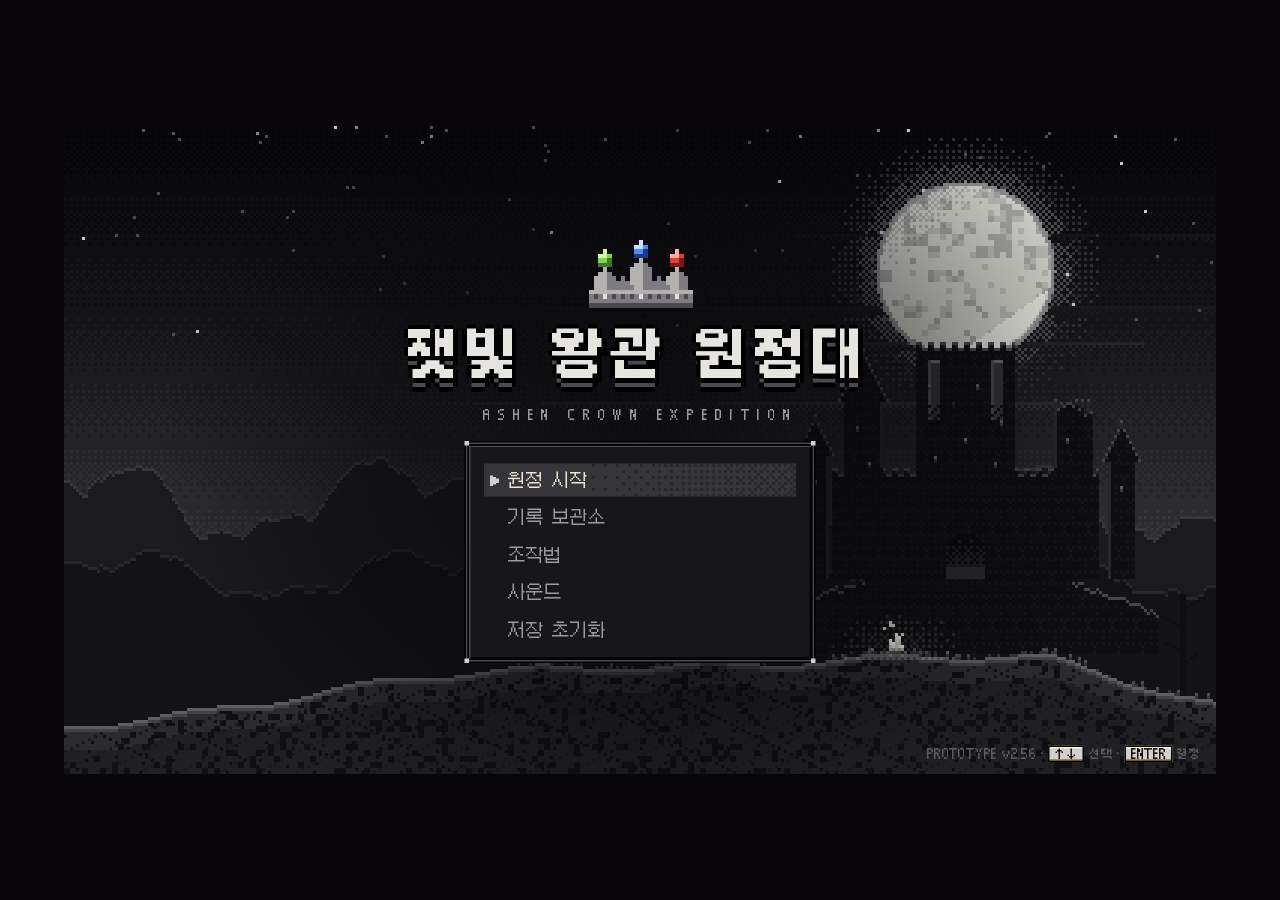
==== index.html @ d5739187 "Add files via upload" ====
<!doctype html>
<html lang="ko">
<head>
<meta charset="utf-8">
<meta name="viewport" content="width=device-width, initial-scale=1, maximum-scale=1, user-scalable=no, viewport-fit=cover">
<meta name="apple-mobile-web-app-capable" content="yes"><meta name="mobile-web-app-capable" content="yes">
<title>잿빛 왕관 원정대 — 프로토타입</title>
<link rel="stylesheet" href="fonts.css">
<style>
  :root {
    --bg: #070509; --panel: #1a141f; --panel2: #231a2a; --hi: #5d4a6a; --lo: #07050a;
    --gold: #c9a24a; --gold-l: #f2d78c; --gold-d: #6e5320; --ink: #efe6d2; --quiet: #9a8ea5; --dim: #5e5466;
    --blood: #c0303a; --blood-d: #5e0f16; --stam: #7cc98a; --blue: #8fc8ff;
    --common: #d8d8d8; --rare: #4f8dff; --unique: #b05cff; --legend: #ff9a2e;
  }
  * { box-sizing: border-box; }
  html, body { margin: 0; height: 100%; background: var(--bg); color: var(--ink); overflow: hidden;
    font-family: 'Galmuri9', 'Galmuri11', monospace; font-size: 10px; -webkit-font-smoothing: none; font-smooth: never; }
  #wrap { position: absolute; left: 50%; top: 50%; transform: translate(-50%, -50%); }
  #game { display: block; image-rendering: pixelated; image-rendering: crisp-edges; cursor: crosshair; }
  #ui { position: absolute; left: 0; top: 0; width: 768px; height: 432px; transform-origin: 0 0; pointer-events: none; }
  .hud, .hud.pf { position: absolute; transition: opacity .12s; }
  .hud.peek { opacity: .28; }
  img.px, canvas.px { image-rendering: pixelated; image-rendering: crisp-edges; display: block; }
  .f7 { font-family: 'Galmuri7', monospace; font-size: 8px; }
  .f9 { font-family: 'Galmuri9', monospace; font-size: 10px; }
  .f11 { font-family: 'Galmuri11', monospace; font-size: 12px; }
  .out { text-shadow: 1px 0 0 #000, -1px 0 0 #000, 0 1px 0 #000, 0 -1px 0 #000, 1px 1px 0 #000; }

  /* 픽셀 프레임: 검은 외곽 + 금테 + 안쪽 명암 + 네 모서리 리벳 */
  .pf { position: relative; background: var(--panel); border: 1px solid #000;
    box-shadow: inset 1px 1px 0 var(--hi), inset -1px -1px 0 var(--lo), 0 0 0 1px var(--gold-d), 0 0 0 2px #000; }
  .pf::before { content: ''; position: absolute; inset: -3px; pointer-events: none;
    background:
      linear-gradient(var(--gold-l), var(--gold-l)) 0 0 / 3px 3px no-repeat,
      linear-gradient(var(--gold-l), var(--gold-l)) 100% 0 / 3px 3px no-repeat,
      linear-gradient(var(--gold-l), var(--gold-l)) 0 100% / 3px 3px no-repeat,
      linear-gradient(var(--gold-l), var(--gold-l)) 100% 100% / 3px 3px no-repeat; }
  .pf.glass { background: rgba(18, 13, 23, .93); }
  .pf.dim { opacity: .6; }

  /* 픽셀 막대 */
  .pbar { position: relative; height: 6px; background: #0b080d; border: 1px solid #000; box-shadow: 0 0 0 1px #3a2f40; overflow: hidden; }
  .pbar > i { position: absolute; left: 0; top: 0; bottom: 0; display: block; }
  .pbar > i.hp { background: linear-gradient(#ff6a5e 0 1px, #d33a3a 1px 4px, #8e1d21 4px); }
  .pbar > i.back { background: #f2d78c; opacity: .55; }
  .pbar > i.gold { background: linear-gradient(#fff0b0 0 1px, #e3b54a 1px 3px, #9a6f1c 3px); }
  .pbar > i.grogi { background: linear-gradient(#fff3b0 0 1px, #e8c35a 1px); }
  .pbar > i.boss { background: linear-gradient(#ff7a8a 0 1px, #b8303f 1px 5px, #5d1015 5px); }
  .pbar::after { content: ''; position: absolute; inset: 0; background: repeating-linear-gradient(90deg, transparent 0 9px, rgba(0,0,0,.45) 9px 10px); pointer-events: none; }
  .pbar .mk { position: absolute; top: 0; bottom: 0; width: 1px; background: #fff; opacity: .7; z-index: 2; }

  /* 파티 패널 */
  /* v1.39 HUD 격자: 바깥 여백 8px · 왼쪽/오른쪽 기둥 폭 140px(파티 · 단계·미니맵) · 가운데 요소는 화면 중앙(384px) · 요소 간격 6px */
  .hudDim { opacity: .28 !important; } /* v2.38 캐릭터가 뒤에 있으면 패널을 흐리게 */
  #party, #phase { transition: opacity .15s; }
  #party { left: 8px; top: 8px; width: 140px; box-sizing: border-box; display: flex; flex-direction: column; gap: 6px; }
  /* v2.35 색 되찾기 팔레트 — 캐릭터 패널 아래 따로, 막대마다 픽셀 장식 틀 */
  #p1pal { display: flex; flex-direction: row; justify-content: space-between; gap: 4px; padding: 5px 7px; } /* v2.35 다른 패널과 같은 .pf.glass 틀 · v2.51 이름과 개수만 한 줄 */
  #p1pal:empty { display: none; }
  .palRow { display: flex; flex-direction: row; align-items: center; gap: 3px; pointer-events: auto; cursor: default; }
  .palRow .pTopL, .palRow .pBot { display: flex; align-items: center; gap: 4px; }
  .palRow .pTopL { height: 10px; } .palRow .pBot { height: 9px; padding: 0 2px 0 3px; }
  .palRow .gem { width: 9px; height: 9px; flex: none; image-rendering: pixelated; filter: drop-shadow(0 1px 0 #000); }
  .palRow .pn { flex: none; font: 9px Galmuri9; color: var(--hc); text-shadow: 1px 0 0 #000, -1px 0 0 #000, 0 1px 0 #000, 0 -1px 0 #000; }
  /* 막대 틀: 검은 외곽 · 보랏빛 안쪽 테 · 네 모서리 금 리벳 · 칸 무늬 */
  .palRow .pb { position: relative; flex: 1; height: 5px; background: #0b080d; border: 1px solid #000; box-shadow: inset 0 1px 0 #000, 0 0 0 1px #3a2f40, 0 0 0 2px #000; }
  .palRow .pb::before { content: ''; position: absolute; inset: -3px; pointer-events: none; background:
      linear-gradient(var(--gold-d), var(--gold-d)) 0 0 / 2px 2px no-repeat, linear-gradient(var(--gold-d), var(--gold-d)) 100% 0 / 2px 2px no-repeat,
      linear-gradient(var(--gold-d), var(--gold-d)) 0 100% / 2px 2px no-repeat, linear-gradient(var(--gold-d), var(--gold-d)) 100% 100% / 2px 2px no-repeat; }
  .palRow .pb::after { content: ''; position: absolute; inset: 0; background: repeating-linear-gradient(90deg, transparent 0 4px, rgba(0,0,0,.35) 4px 5px); pointer-events: none; z-index: 2; }
  .palRow .pb b { position: absolute; left: 0; top: 0; bottom: 0; background: linear-gradient(var(--hl) 0 1px, var(--hc) 1px 3px, var(--hd) 3px); transition: width .25s steps(4); }
  .palRow .pb b::after { content: ''; position: absolute; right: 0; top: 0; bottom: 0; width: 1px; background: #fff; opacity: .85; }
  .palRow .pb b[style*="width:0%"]::after { display: none; }
  /* 단계 눈금: 막대 위아래로 삐져나온 작은 쐐기 — 닿으면 금빛 */
  .palRow .pb u { position: absolute; top: -3px; bottom: -3px; width: 1px; background: linear-gradient(#5e5466 0 2px, #000 2px calc(100% - 2px), #5e5466 calc(100% - 2px)); z-index: 3; }
  .palRow .pb u.on { background: linear-gradient(var(--gold-l) 0 2px, #000 2px calc(100% - 2px), var(--gold-l) calc(100% - 2px)); }
  .palRow .pv { min-width: 0; text-align: left; flex: none; font: 9px Galmuri9; color: var(--ink); text-shadow: 1px 0 0 #000, -1px 0 0 #000, 0 1px 0 #000, 0 -1px 0 #000; }
  /* 단계 보석 3칸: 빈 홈 → 색 보석 */
  .palRow .pt { display: flex; gap: 1px; flex: none; }
  .palRow .pt i { width: 5px; height: 5px; background: #000; clip-path: polygon(50% 0, 100% 50%, 50% 100%, 0 50%); position: relative; }
  .palRow .pt i::after { content: ''; position: absolute; inset: 1px; background: #2a2232; clip-path: inherit; }
  .palRow .pt i.on::after { background: var(--hc); box-shadow: inset 0 1px 0 var(--hl); }
  .palRow.up .pb { animation: palUp .5s steps(5); }
  .palRow.up .pv, .palRow.up .pn { animation: palUpT .25s steps(1) 3; } /* v2.51 단계가 오르면 글자가 깜빡임 */
  @keyframes palUpT { 50% { color: #fff; } }
  @keyframes palUp { 0%, 40% { box-shadow: inset 0 1px 0 #000, 0 0 0 1px var(--hl), 0 0 0 2px #000, 0 0 6px var(--hc); } 100% { box-shadow: inset 0 1px 0 #000, 0 0 0 1px #3a2f40, 0 0 0 2px #000; } }
  .slot { display: flex; gap: 5px; padding: 4px; height: 46px; }
  .portrait { width: 34px; height: 34px; flex: 0 0 34px; position: relative; background: radial-gradient(circle at 50% 40%, #3b2d46, #120d16 70%); border: 1px solid #000; box-shadow: inset 0 0 0 1px var(--gold-d); overflow: hidden; }
  .portrait img { position: absolute; left: 3px; top: 3px; width: 28px; height: 28px; }
  .portrait .pn { position: absolute; left: 0; top: 0; padding: 0 2px; background: var(--gold); color: #1a1208; font-family: 'Galmuri7'; font-size: 8px; line-height: 9px; }
  .portrait .x { position: absolute; inset: 0; display: none; color: var(--blood); font-family: 'Galmuri11'; font-size: 24px; line-height: 34px; text-align: center; }
  /* 1P 패널: 초상 없이 이름 · 종족/직업 · 골드 · 하트 · 상태 */
  #p1 { display: block; height: auto; padding: 5px 6px 5px; }
  #p1 .pTop { display: flex; justify-content: space-between; align-items: baseline; }
  #p1 .pName { font-family: 'Galmuri11'; font-weight: bold; font-size: 12px; line-height: 13px; color: var(--gold-l); }
  #p1 .pGold { display: flex; align-items: center; gap: 3px; font-family: 'Galmuri9'; font-size: 10px; color: var(--gold-l); }
  #p1 .pGold img { width: 7px; height: 7px; } #p1 .pGold em { font-style: normal; font-family: 'Galmuri7'; font-size: 8px; color: var(--gold); margin-left: -1px; }
  #p1 .pSub { font-family: 'Galmuri7'; font-size: 8px; line-height: 9px; color: var(--quiet); margin: 1px 0 4px; }
  #p1 .hearts1 { margin: 0 0 3px; }
  #p1 .pState { display: flex; flex-wrap: wrap; gap: 2px; min-height: 9px; } #p1 .pState .statusTags, #p1 .pState .tags { display: flex; gap: 2px; height: 9px; } #p1 .pState .tag:not(.relicTag) { line-height: 8px; padding: 0 2px; }
  #p1 .pState .statusTags:empty, #p1 .pState .tags:empty { display: none; }
  #p1 .pState .statusTags { height: 11px; align-items: center; } /* v3.10 식사 효과 아이콘 칩 (11px) */
  .slot.dead .pName { color: var(--blood) !important; } .slot.hurt { animation: hurt .25s steps(2) 2; }
  .slot.dead .portrait img { filter: grayscale(1) brightness(.5); }
  .slot.dead .portrait .x { display: block; }
  .slot.hurt .portrait { animation: hurt .25s steps(2) 2; }
  @keyframes hurt { 50% { background: #7a1018; } }
  .sinfo { flex: 1; min-width: 0; display: flex; flex-direction: column; gap: 2px; }
  .sname { display: flex; justify-content: space-between; align-items: baseline; }
  .sname b { font-family: 'Galmuri9'; font-size: 10px; font-weight: normal; color: var(--ink); }
  .sname span { font-family: 'Galmuri7'; font-size: 8px; color: var(--gold-l); }
  .sname .statusTags { display: flex; justify-content: flex-end; gap: 2px; min-width: 0; height: 9px; }
  .sname .statusTags .tag { line-height: 8px; padding: 0 2px; }
  .relicBox { margin-top: 8px; font-family: 'Galmuri9'; font-size: 10px; color: var(--gold-l); display: flex; flex-direction: column; gap: 4px; } .relicBox > i { font-family: 'Galmuri7'; font-size: 8px; color: var(--quiet); font-style: normal; } .relicRow { display: flex; gap: 4px; align-items: flex-start; } .relicRow img { width: 18px; height: 18px; image-rendering: pixelated; flex: none; } .relicRow span { color: var(--c); flex: 1; min-width: 0; } .relicRow { cursor: help; }  /* v2.07 유물 · v2.19 효과는 마우스를 올려야 */
  .hearts1 { display: flex; flex-wrap: wrap; gap: 1px; margin: 0 0 1px; min-height: 12px; } .hearts1 img { width: 14px; height: 12px; image-rendering: pixelated; } .hearts1 img.ar { height: 14px; margin-top: -1px; } /* v2.00 하트 */
  .hptext { font-family: 'Galmuri7'; font-size: 8px; color: var(--ink); text-align: right; line-height: 8px; }
  .pbar.thin { height: 4px; }
  .tags { display: flex; gap: 2px; height: 9px; white-space: nowrap; } .tag { white-space: nowrap; flex-shrink: 0; }
  .tag.relicTag { padding: 0; width: 11px; height: 11px; display: inline-flex; align-items: center; justify-content: center; background: #0d0a10; box-shadow: inset 0 0 0 1px var(--c); pointer-events: auto; } .tag.relicTag img { width: 9px; height: 9px; } /* v2.21 유물 도트 9×9칸 → 절반 */
  .tag { font-family: 'Galmuri7'; font-size: 8px; line-height: 9px; padding: 0 2px; background: #2d2236; color: var(--gold-l); border: 1px solid #000; }
  .tag.aw { background: #6e5320; color: #fff3c0; animation: blink .5s steps(2) infinite; }
  .slot.empty .portrait { background: #0e0b11; }
  .slot.empty .q { position: absolute; inset: 0; text-align: center; line-height: 34px; color: var(--dim); font-family: 'Galmuri11'; font-size: 16px; }
  .slot.empty .sname b { color: var(--dim); }
  .slot.empty .wait { font-family: 'Galmuri7'; font-size: 8px; color: var(--dim); margin-top: 3px; }

  /* 페이즈 표 */
  #phase { right: 8px; top: 8px; width: 140px; box-sizing: border-box; padding: 4px 7px 5px; text-align: right; }
  #bkPanel { left: 8px; width: 140px; box-sizing: border-box; display: flex; align-items: center; gap: 4px; padding: 4px 6px 4px 7px; pointer-events: auto; cursor: default; } /* v2.51 보스 문 열쇠 · 위 패널과 같은 너비 · v2.53 왼쪽 캐릭터·빛 패널 아래로 */
  #bkPanel .lb { flex: 1; font: 8px Galmuri7; color: var(--quiet); white-space: nowrap; }
  .kslot { width: 18px; height: 18px; display: flex; align-items: center; justify-content: center; background: #0d0a10; border: 1px solid #000; box-shadow: inset 0 0 0 1px #3a2f40; position: relative; }
  .kslot img { width: 12px; height: auto; image-rendering: pixelated; }
  .kslot.mir img { transform: scaleX(-1); } /* 인장 조각: 두 칸이 좌우 대칭으로 맞물림 */
  .kslot.mirL { justify-content: flex-end; padding-right: 1px; } .kslot.mir { justify-content: flex-start; padding-left: 1px; } /* 두 조각이 가운데서 만나게 */
  .kslot.put { box-shadow: inset 0 0 0 1px var(--gold); }
  .kslot.put::after { content: ''; position: absolute; right: -1px; bottom: -1px; width: 4px; height: 4px; background: var(--gold-l); border: 1px solid #000; }
  #phaseSub { height: 9px; line-height: 9px; margin-top: 3px !important; color: #ff9a8a !important; } /* v2.51 셋째 줄: 남은 적·남은 시간 — 비어 있어도 자리는 늘 차지 (패널 높이 고정) */
  #phaseText { font-family: 'Galmuri11'; font-weight: bold; font-size: 12px; color: var(--gold-l); letter-spacing: 1px; }
  #phaseSub { font-family: 'Galmuri7'; font-size: 8px; color: var(--quiet); margin-top: 2px; }
  #hearts { display: flex; justify-content: flex-end; gap: 2px; margin-top: 3px; }
  #hearts i { width: 7px; height: 6px; background:
      linear-gradient(var(--blood), var(--blood)) 1px 0 / 2px 1px no-repeat, linear-gradient(var(--blood), var(--blood)) 4px 0 / 2px 1px no-repeat,
      linear-gradient(var(--blood), var(--blood)) 0 1px / 7px 2px no-repeat, linear-gradient(var(--blood), var(--blood)) 1px 3px / 5px 1px no-repeat,
      linear-gradient(var(--blood), var(--blood)) 2px 4px / 3px 1px no-repeat, linear-gradient(var(--blood), var(--blood)) 3px 5px / 1px 1px no-repeat; }
  #hearts i.off { filter: grayscale(1) brightness(.35); }

  /* 보스 */
  #boss { left: 384px; top: 8px; transform: translateX(-50%); width: 340px; padding: 4px 8px 5px; display: none; }
  #boss .top { display: flex; align-items: center; justify-content: center; gap: 5px; margin-bottom: 2px; }
  #boss .top canvas { width: 14px; height: 14px; }
  #bossName { font-family: 'Galmuri11'; font-weight: bold; font-size: 12px; color: #e8c8ff; letter-spacing: 1px; }
  #bossbar { height: 9px; }
  #grogi { height: 4px; margin-top: 3px; }
  #boss .t { display: flex; justify-content: space-between; margin-top: 3px; font-family: 'Galmuri7'; font-size: 8px; color: var(--quiet); }
  #shieldtag { color: var(--blue); display: none; animation: blink .6s steps(2) infinite; }

  /* 스킬 바 */
  #skills { left: 384px; bottom: 6px; transform: translateX(-50%); display: flex; gap: 6px; padding: 0; } /* v2.51 틀·스킬 이름 없이 아이콘과 키만 */
  #skills .skn { display: none; }
  #skills .key { margin-top: 1px; } /* v2.63 스킬 키도 키캡 */
  .sk { width: 40px; display: flex; flex-direction: column; align-items: center; gap: 3px; }
  .ic { position: relative; width: 38px; height: 38px; background: #0d0a10; border: 1px solid #000; box-shadow: inset 0 0 0 1px #3a2f40; overflow: hidden; }
  .ic canvas { position: absolute; left: 3px; top: 3px; width: 32px; height: 32px; transition: filter .1s; }
  .ic .sweep { position: absolute; inset: 0; background: conic-gradient(rgba(0,0,0,.72) var(--p, 0%), transparent 0); }
  .ic .fill { position: absolute; left: 0; right: 0; bottom: 0; height: var(--f, 0%); background: linear-gradient(rgba(255,210,90,.35), rgba(255,180,40,.15)); border-top: 1px solid rgba(255,230,150,.8); }
  .ic .num { position: absolute; inset: 0; display: flex; align-items: center; justify-content: center; font-family: 'Galmuri11'; font-weight: bold; font-size: 12px; color: #fff; }
  .ic .pips { position: absolute; left: 0; right: 0; bottom: 2px; display: flex; justify-content: center; gap: 2px; }
  .ic .pips b { width: 6px; height: 2px; background: #3a3246; }
  .ic .pips b.on { background: var(--gold-l); }
  .ic .pips.blue b.on { background: #d4ecff; }
  .ic .cnt { position: absolute; right: 1px; top: 1px; padding: 0 2px; font: 8px/10px Galmuri9, monospace; color: #fff4c0; background: #1a1220; border: 1px solid #000; box-shadow: inset 0 0 0 1px #6a5420; z-index: 3; }
  .ic .cnt.zero { color: #6a6070; box-shadow: inset 0 0 0 1px #3a3040; }
  .key { display: inline-block; font-family: 'Galmuri7'; font-size: 8px; line-height: 9px; padding: 0 3px; color: #1a1208; background: var(--gold-l); border: 1px solid #000; box-shadow: inset 0 -1px 0 #a8883a, inset 0 1px 0 #fff4c8; text-shadow: none; } /* v2.63 모든 키 안내는 키캡 */
  .skn { font-family: 'Galmuri7'; font-size: 8px; color: var(--quiet); white-space: nowrap; }
  .sk.cd canvas { filter: grayscale(1) brightness(.45); }
  .sk.ready .ic { box-shadow: inset 0 0 0 1px var(--gold), 0 0 0 1px var(--gold-l); } /* v2.51 번지는 빛 없이 금 테두리만 */
  .sk.cd .key, .key.off { color: #9a8ea5; background: #241b2b; box-shadow: inset 0 -1px 0 #0a070c, inset 0 1px 0 #4a3d52; } /* v2.63 쿨타임 중엔 꺼진 키캡 */
  .sk.ready .skn { color: var(--gold-l); }
  .sk.pop .ic { animation: pop .35s steps(5) 1; }
  @keyframes readyglow { 0%, 100% { box-shadow: inset 0 0 0 1px var(--gold), 0 0 0 1px var(--gold-l), 0 0 4px 1px rgba(242,215,140,.5); } 50% { box-shadow: inset 0 0 0 1px var(--gold), 0 0 0 1px var(--gold-l), 0 0 8px 2px rgba(242,215,140,.9); } }
  @keyframes pop { 0% { transform: scale(1); background: #fff; } 40% { transform: scale(1.18); background: #fff3c0; } 100% { transform: scale(1); } }
  .sk.awake .ic { background: conic-gradient(from var(--rot, 0deg), #6e5320, #f2d78c, #6e5320, #f2d78c, #6e5320); }
  .sk.awake .ic canvas { filter: none; }
  .sk.awake .skn { color: #fff3c0; animation: blink .4s steps(2) infinite; }
  @keyframes blink { 50% { opacity: .35; } }

  #lootFeed { left: 8px; bottom: 8px; width: 190px; display: flex; flex-direction: column; align-items: flex-start; gap: 3px; pointer-events: none; }
  #lootFeed .lf { font-family: 'Galmuri9'; font-size: 9px; color: var(--ink); background: rgba(12,9,14,.78); border-left: 3px solid var(--c); padding: 2px 6px 3px; box-shadow: 0 0 0 1px rgba(0,0,0,.6); transition: opacity .45s; animation: lfin .18s steps(3); white-space: nowrap; }
  @keyframes lfin { from { transform: translateX(14px); opacity: 0; } to { transform: none; opacity: 1; } }
  #wmFoot { left: 0; right: 0; bottom: 4px; margin: 0; display: none; } #wmFoot.on { display: flex; } #wmFoot #wmSkip { cursor: pointer; pointer-events: auto; } #wmFoot #wmSkip:hover { color: var(--ink); } /* v2.56 월드맵 키 안내 (진입 문구 양피지와 같은 모양) */
  #banner { left: 148px; right: 148px; top: 150px; text-align: center; opacity: 0; transition: opacity .2s steps(3); }
  #banner .b1 { font-family: 'Galmuri11'; font-weight: bold; font-size: 24px; letter-spacing: 3px; color: var(--gold-l);
    text-shadow: 2px 0 0 #000, -2px 0 0 #000, 0 2px 0 #000, 0 -2px 0 #000, 2px 2px 0 #000, 0 4px 0 #5e0f16, 2px 4px 0 #000; }
  #banner .b2 { font-family: 'Galmuri9'; font-size: 10px; color: var(--ink); margin-top: 6px; }
  #banner.mid { top: 50%; transform: translateY(-50%); } /* v2.55 스테이지 진입 문구는 화면 가운데 */
  #keyguide { left: 384px; top: 8px; max-width: 472px; transform: translateX(-50%); padding: 5px 9px 6px; opacity: 0; pointer-events: none; transition: opacity .3s steps(4); }
  /* v2.19 일시정지 창 조작법 (HUD 조작 안내와 같은 모양) */
    .kgBox { display: none; margin: 6px 0 8px; padding: 6px 8px; background: #120e15; border: 1px solid #000; box-shadow: inset 0 0 0 1px #3a2f40; } .kgBox.on { display: block; }
  .kgBox .kt { font-family: 'Galmuri9'; font-size: 9px; color: var(--gold-l); text-align: center; margin-bottom: 4px; letter-spacing: 1px; }
  .kgBox .kr { display: flex; flex-wrap: wrap; justify-content: center; gap: 4px 10px; } .kgBox .kr + .kr { margin-top: 4px; }
  .kgBox .ki { display: flex; align-items: center; gap: 3px; font-family: 'Galmuri7'; font-size: 8px; color: var(--ink); white-space: nowrap; } .kgBox .ki .key { color: #1a1208; background: var(--gold-l); }
  .kgBox .kh { font-family: 'Galmuri7'; font-size: 7px; color: var(--quiet); text-align: center; margin-top: 4px; }
  #keyguide .kt { font-family: 'Galmuri9'; font-size: 9px; color: var(--gold-l); text-align: center; margin-bottom: 4px; letter-spacing: 1px; }
  #keyguide .kr { display: flex; justify-content: center; gap: 10px; white-space: nowrap; }
  #keyguide .kr + .kr { margin-top: 4px; }
  #keyguide .ki { display: flex; align-items: center; gap: 3px; font-family: 'Galmuri7'; font-size: 8px; color: var(--ink); }
  #keyguide .ki .key { color: #1a1208; background: var(--gold-l); }
  #keyguide .kh { font-family: 'Galmuri7'; font-size: 7px; color: var(--quiet); text-align: center; margin-top: 4px; }
  #mute { right: 8px; bottom: 8px; color: #5e5466; }
  #ui:has(#boss[style*="block"]) #keyguide { top: 70px; } /* 보스 바가 있으면 조작 안내는 그 아래로 */
  body.trDlg #skills { visibility: hidden; } /* v2.71 메시지 박스가 스킬 바 자리에 */
  body.touch .kc { display: none; } /* v2.63 모바일: 버튼 옆 PC 키캡 숨김 */
  body.touch #lootFeed { left: auto; right: 8px; bottom: auto; top: 172px; align-items: flex-end; } /* 터치: 왼쪽 아래는 이동 스틱 자리 */

  /* 오버레이 */
  .ov { position: absolute; inset: 0; display: none; align-items: center; justify-content: center; background: rgba(5,3,8,.66); pointer-events: auto; }
  .ov.on { display: flex; }
  .win { padding: 12px 14px; max-width: 600px; }
  .win h2 { margin: 0 0 6px; font-family: 'Galmuri11'; font-weight: bold; font-size: 12px; color: var(--gold-l); letter-spacing: 1px; }
  .win p { margin: 3px 0; color: var(--quiet); line-height: 1.5; }
  .menu { display: flex; flex-direction: column; gap: 3px; margin-top: 4px; }
  .mi { display: flex; align-items: center; gap: 6px; padding: 3px 8px 3px 4px; cursor: pointer; color: var(--quiet); font-family: 'Galmuri11'; font-size: 12px; background: none; border: none; text-align: left; }
  .mi::before { content: ''; width: 6px; height: 7px; background:
      linear-gradient(var(--gold-l), var(--gold-l)) 0 0 / 2px 7px no-repeat, linear-gradient(var(--gold-l), var(--gold-l)) 2px 1px / 2px 5px no-repeat, linear-gradient(var(--gold-l), var(--gold-l)) 4px 2px / 2px 3px no-repeat;
    visibility: hidden; }
  .mi.sel { color: var(--ink); background: linear-gradient(90deg, rgba(201,162,74,.25), transparent); }
  .mi.sel::before { visibility: visible; animation: blink .6s steps(2) infinite; }
  .mi.danger.sel { color: #ff9090; }

  /* 타이틀 */
  #ovTitle { background: radial-gradient(ellipse 42% 62% at 50% 50%, rgba(5,5,7,.72) 0%, rgba(5,5,7,.45) 55%, rgba(5,5,7,0) 100%); flex-direction: column; gap: 14px; align-items: center; } /* v2.56 글자·메뉴는 가운데 정렬 */
  #ovTitle > * { align-self: center; }
  #ovTitle .logo { width: max-content; } #ovTitle #titleMenu { width: 230px; } #ovTitle #titleInfo { width: max-content; text-align: left; }
  body:has(#ovTitle.on) #mute { display: none; }
  #ovTitle.howto #titleMenu { width: 500px; }
  .logo { text-align: center; }
  .logo .crown { width: 81px; height: 51px; margin: 0 auto 2px; }
  .logo h1 { margin: 0; font-family: 'Galmuri11'; font-weight: bold; font-size: 36px; letter-spacing: 3px; color: #e6e4de;
    text-shadow: 3px 0 0 #000, -3px 0 0 #000, 0 3px 0 #000, 0 -3px 0 #000, 3px 3px 0 #000, 0 6px 0 #4a4850, 3px 6px 0 #000, 0 9px 0 #000; } /* v2.56 잿빛 글자 */
  .logo h1 { position: relative; } /* v2.56 노란 빛이 칸 단위 디더로 훑고 지나감 (::before 바깥 디더 · ::after 가운데 심) */
  .logo h1::before, .logo h1::after { content: attr(data-t); position: absolute; left: 0; top: 0; width: 100%; text-shadow: none; pointer-events: none;
    -webkit-mask-repeat: no-repeat, repeat; mask-repeat: no-repeat, repeat; -webkit-mask-position: -140px 0, 0 0; mask-position: -140px 0, 0 0;
    animation: tGlint 4.2s steps(1) infinite; }
  .logo h1::before { color: #fff2a8;
    -webkit-mask-image: linear-gradient(105deg, transparent 0 18px, #000 18px 102px, transparent 102px), conic-gradient(#000 25%, transparent 0 50%, #000 0 75%, transparent 0);
    mask-image: linear-gradient(105deg, transparent 0 18px, #000 18px 102px, transparent 102px), conic-gradient(#000 25%, transparent 0 50%, #000 0 75%, transparent 0);
    -webkit-mask-size: 120px 100%, 6px 6px; mask-size: 120px 100%, 6px 6px; -webkit-mask-composite: source-in; mask-composite: intersect; }
  .logo h1::after { color: #fff2a8;
    -webkit-mask-image: linear-gradient(105deg, transparent 0 46px, #000 46px 74px, transparent 74px), linear-gradient(transparent, transparent);
    mask-image: linear-gradient(105deg, transparent 0 46px, #000 46px 74px, transparent 74px), linear-gradient(transparent, transparent);
    -webkit-mask-size: 120px 100%, 6px 6px; mask-size: 120px 100%, 6px 6px; -webkit-mask-composite: source-over; mask-composite: add; }
  @keyframes tGlint { 0.00% { -webkit-mask-position: -138px 0, 0 0; mask-position: -138px 0, 0 0; } 0.75% { -webkit-mask-position: -126px 0, 0 0; mask-position: -126px 0, 0 0; } 1.50% { -webkit-mask-position: -108px 0, 0 0; mask-position: -108px 0, 0 0; } 2.25% { -webkit-mask-position: -90px 0, 0 0; mask-position: -90px 0, 0 0; } 3.00% { -webkit-mask-position: -78px 0, 0 0; mask-position: -78px 0, 0 0; } 3.75% { -webkit-mask-position: -60px 0, 0 0; mask-position: -60px 0, 0 0; } 4.50% { -webkit-mask-position: -42px 0, 0 0; mask-position: -42px 0, 0 0; } 5.25% { -webkit-mask-position: -30px 0, 0 0; mask-position: -30px 0, 0 0; } 6.00% { -webkit-mask-position: -12px 0, 0 0; mask-position: -12px 0, 0 0; } 6.75% { -webkit-mask-position: 6px 0, 0 0; mask-position: 6px 0, 0 0; } 7.50% { -webkit-mask-position: 18px 0, 0 0; mask-position: 18px 0, 0 0; } 8.25% { -webkit-mask-position: 36px 0, 0 0; mask-position: 36px 0, 0 0; } 9.00% { -webkit-mask-position: 54px 0, 0 0; mask-position: 54px 0, 0 0; } 9.75% { -webkit-mask-position: 66px 0, 0 0; mask-position: 66px 0, 0 0; } 10.50% { -webkit-mask-position: 84px 0, 0 0; mask-position: 84px 0, 0 0; } 11.25% { -webkit-mask-position: 102px 0, 0 0; mask-position: 102px 0, 0 0; } 12.00% { -webkit-mask-position: 114px 0, 0 0; mask-position: 114px 0, 0 0; } 12.75% { -webkit-mask-position: 132px 0, 0 0; mask-position: 132px 0, 0 0; } 13.50% { -webkit-mask-position: 150px 0, 0 0; mask-position: 150px 0, 0 0; } 14.25% { -webkit-mask-position: 162px 0, 0 0; mask-position: 162px 0, 0 0; } 15.00% { -webkit-mask-position: 180px 0, 0 0; mask-position: 180px 0, 0 0; } 15.75% { -webkit-mask-position: 198px 0, 0 0; mask-position: 198px 0, 0 0; } 16.50% { -webkit-mask-position: 210px 0, 0 0; mask-position: 210px 0, 0 0; } 17.25% { -webkit-mask-position: 228px 0, 0 0; mask-position: 228px 0, 0 0; } 18.00% { -webkit-mask-position: 246px 0, 0 0; mask-position: 246px 0, 0 0; } 18.75% { -webkit-mask-position: 258px 0, 0 0; mask-position: 258px 0, 0 0; } 19.50% { -webkit-mask-position: 276px 0, 0 0; mask-position: 276px 0, 0 0; } 20.25% { -webkit-mask-position: 294px 0, 0 0; mask-position: 294px 0, 0 0; } 21.00% { -webkit-mask-position: 306px 0, 0 0; mask-position: 306px 0, 0 0; } 21.75% { -webkit-mask-position: 324px 0, 0 0; mask-position: 324px 0, 0 0; } 22.50% { -webkit-mask-position: 342px 0, 0 0; mask-position: 342px 0, 0 0; } 23.25% { -webkit-mask-position: 354px 0, 0 0; mask-position: 354px 0, 0 0; } 24.00% { -webkit-mask-position: 372px 0, 0 0; mask-position: 372px 0, 0 0; } 24.75% { -webkit-mask-position: 390px 0, 0 0; mask-position: 390px 0, 0 0; } 25.50% { -webkit-mask-position: 402px 0, 0 0; mask-position: 402px 0, 0 0; } 26.25% { -webkit-mask-position: 420px 0, 0 0; mask-position: 420px 0, 0 0; } 27.00% { -webkit-mask-position: 438px 0, 0 0; mask-position: 438px 0, 0 0; } 27.75% { -webkit-mask-position: 450px 0, 0 0; mask-position: 450px 0, 0 0; } 28.50% { -webkit-mask-position: 468px 0, 0 0; mask-position: 468px 0, 0 0; } 29.25% { -webkit-mask-position: 486px 0, 0 0; mask-position: 486px 0, 0 0; } 30.00% { -webkit-mask-position: 498px 0, 0 0; mask-position: 498px 0, 0 0; } 30.01%, 100% { -webkit-mask-position: -140px 0, 0 0; mask-position: -140px 0, 0 0; } }
  .logo .en { margin-top: 10px; font-family: 'Galmuri7'; font-size: 8px; letter-spacing: 5px; color: #9a9aa2; }
  #ovTitle { --gold: #8a8a90; --gold-l: #d0d0d4; --gold-d: #4a4a50; --panel: #17171a; --panel2: #1f1f23; --hi: #4a4a50; --lo: #060608; --quiet: #9a9aa0; --dim: #5a5a60; } #ovTitle .mi.sel { background: linear-gradient(90deg, rgba(200,200,210,.16), transparent); } /* v2.56 타이틀은 금빛 대신 잿빛 테 */
  #titleMenu { width: 220px; padding: 8px 10px; }
  #titleInfo { font-family: 'Galmuri7'; font-size: 8px; color: var(--quiet); text-align: center; line-height: 1.6; }
  #titleInfo b { color: var(--gold-l); font-weight: normal; }
  .ver { position: absolute; right: 10px; bottom: 8px; font-family: 'Galmuri7'; font-size: 8px; color: var(--dim); }
  .keys { display: grid; grid-template-columns: auto 1fr; gap: 4px 10px; margin: 6px 0; align-items: center; }
  .keys .key { justify-self: start; }
  body:not(.touch) .touchOnly, body.touch .pcOnly { display: none !important; }
  /* 조작법 패널: 넓게 펼치고 로고를 숨겨 화면 안에 들어오게, 그래도 길면 안에서 스크롤 */
  #ovTitle.howto .logo, #ovTitle.howto #titleInfo { display: none; }
  #ovTitle.howto #titleMenu { width: 500px; max-width: 94%; max-height: 404px; overflow-y: auto; }
  .keys span { color: var(--ink); }

  /* v2.29 기록 보관소 */
  .popWin.arc { width: 640px; height: 400px; }
  /* v3.00 코코아의 기록 보관소 석상 창: 탭 없이 왼쪽 주인 정보 · 오른쪽 도감 */
  .popWin.arc.st { width: 724px; height: 404px; }
  body.arch #party, body.arch #skills, body.arch #tAtk, body.arch #tSkill, body.arch #tAwk, body.arch #tDodge, body.arch #tMap, body.arch #tInv { display: none !important; } /* v3.01 코코아의 기록 보관소: 캐릭터 창 · 전투 창 숨김 */
  .arcBody { display: flex; gap: 10px; flex: 1; min-height: 0; }
  .arcBody .arcList { border-left: 1px solid #2a2430; padding-left: 10px; }
  .arcSide { width: 214px; flex: none; display: flex; flex-direction: column; gap: 7px; padding: 2px 0; }
  .arcPed { background-color: #120e15; background-size: 100% 100%; image-rendering: pixelated; border: 1px solid #000; box-shadow: inset 0 0 0 1px #3a2f40; padding: 10px 0 0; text-align: center; }
  .arcPed .arcPedImg { display: block; margin: 0 auto; image-rendering: pixelated; }
  .arcPed .pl { display: block; margin-top: 8px; padding: 3px 0 4px; background: #241c10; border-top: 1px solid #6e5320; font: 11px 'Galmuri11'; color: var(--gold-l); }
  .arcSide .cls { font: 9px 'Galmuri7'; color: var(--quiet); text-align: center; margin-top: -2px; }
  .arcSide p { margin: 0; font: 10px/15px 'Galmuri9'; color: var(--ink); word-break: keep-all; }
  .arcStat { display: grid; grid-template-columns: 1fr auto; gap: 3px 8px; font: 9px 'Galmuri7'; color: var(--quiet); border-top: 1px solid #2a2430; padding-top: 6px; margin-top: auto; }
  .arcStat b { color: var(--ink); font-weight: normal; }
  /* v3.00 도트 스크롤바: 12px(2px 칸 6개) · 점선 홈 · 모서리 깎은 금빛 손잡이 */
  .arcList::-webkit-scrollbar, .popPane .keys::-webkit-scrollbar { width: 12px; }
  .arcList::-webkit-scrollbar-button, .popPane .keys::-webkit-scrollbar-button { display: none; height: 0; }
  .arcList::-webkit-scrollbar-track, .popPane .keys::-webkit-scrollbar-track { background-color: #0d0a10; background-image: repeating-linear-gradient(to bottom, #2a2232 0 2px, transparent 2px 4px); background-size: 2px 100%; background-position: center; background-repeat: no-repeat; box-shadow: inset 2px 0 0 #050407, inset -2px 0 0 #050407; }
  .arcList::-webkit-scrollbar-thumb, .popPane .keys::-webkit-scrollbar-thumb { background: linear-gradient(#0d0a10,#0d0a10) 0 0/2px 2px no-repeat, linear-gradient(#0d0a10,#0d0a10) 100% 0/2px 2px no-repeat, linear-gradient(#0d0a10,#0d0a10) 0 100%/2px 2px no-repeat, linear-gradient(#0d0a10,#0d0a10) 100% 100%/2px 2px no-repeat, linear-gradient(#050407,#050407) 0 0/100% 2px no-repeat, linear-gradient(#050407,#050407) 0 100%/100% 2px no-repeat, linear-gradient(#050407,#050407) 0 0/2px 100% no-repeat, linear-gradient(#050407,#050407) 100% 0/2px 100% no-repeat, linear-gradient(#5a4318,#5a4318) 50% calc(50% - 4px)/4px 2px no-repeat, linear-gradient(#5a4318,#5a4318) 50% 50%/4px 2px no-repeat, linear-gradient(#5a4318,#5a4318) 50% calc(50% + 4px)/4px 2px no-repeat, linear-gradient(#c9a24a,#c9a24a) 0 2px/100% 2px no-repeat, linear-gradient(#c9a24a,#c9a24a) 2px 0/2px 100% no-repeat, linear-gradient(#5a4318,#5a4318) 0 calc(100% - 2px)/100% 2px no-repeat, linear-gradient(#5a4318,#5a4318) calc(100% - 2px) 0/2px 100% no-repeat; background-color: #8a6a2a; min-height: 28px; }
  .arcList::-webkit-scrollbar-thumb:hover, .popPane .keys::-webkit-scrollbar-thumb:hover { background: linear-gradient(#0d0a10,#0d0a10) 0 0/2px 2px no-repeat, linear-gradient(#0d0a10,#0d0a10) 100% 0/2px 2px no-repeat, linear-gradient(#0d0a10,#0d0a10) 0 100%/2px 2px no-repeat, linear-gradient(#0d0a10,#0d0a10) 100% 100%/2px 2px no-repeat, linear-gradient(#050407,#050407) 0 0/100% 2px no-repeat, linear-gradient(#050407,#050407) 0 100%/100% 2px no-repeat, linear-gradient(#050407,#050407) 0 0/2px 100% no-repeat, linear-gradient(#050407,#050407) 100% 0/2px 100% no-repeat, linear-gradient(#8a6a2a,#8a6a2a) 50% calc(50% - 4px)/4px 2px no-repeat, linear-gradient(#8a6a2a,#8a6a2a) 50% 50%/4px 2px no-repeat, linear-gradient(#8a6a2a,#8a6a2a) 50% calc(50% + 4px)/4px 2px no-repeat, linear-gradient(#f2d78c,#f2d78c) 0 2px/100% 2px no-repeat, linear-gradient(#f2d78c,#f2d78c) 2px 0/2px 100% no-repeat, linear-gradient(#8a6a2a,#8a6a2a) 0 calc(100% - 2px)/100% 2px no-repeat, linear-gradient(#8a6a2a,#8a6a2a) calc(100% - 2px) 0/2px 100% no-repeat; background-color: #c9a24a; min-height: 28px; }
  .arcSub { font: 10px 'Galmuri9'; color: var(--quiet); margin: -4px 0 8px; text-align: center; }
  .arcList { flex: 1; min-height: 0; overflow-y: auto; padding: 2px 4px; }
  .arcTabs { position: sticky; top: 0; z-index: 2; display: flex; gap: 3px; padding: 2px 0 6px; background: #17131c; }
  .arcTab { flex: 1; font: 10px 'Galmuri9'; color: var(--quiet); background: rgba(0,0,0,.4); border: 1px solid #2a2430; padding: 4px 0; cursor: pointer; }
  .arcTab.on { color: var(--gold-l); border-color: var(--gold-d); background: rgba(90,66,20,.35); }
  .arcH { font: 11px 'Galmuri11'; color: var(--gold-l); margin: 6px 0 4px; display: flex; justify-content: space-between; }
  .arcTruth { display: flex; flex-direction: column; gap: 6px; } /* v2.58 진실 기록 */
  .arcTr { padding: 6px 8px 7px; background: #120e15; border: 1px solid #000; box-shadow: inset 0 0 0 1px #3a2f40; }
  .arcTr .arcTrH { font: 10px 'Galmuri9'; margin-bottom: 4px; }
  .arcTr p { margin: 0 0 3px; font: 10px/15px 'Galmuri9'; color: var(--ink); word-break: keep-all; }
  .arcTr.lock { background: #0d0a10; box-shadow: inset 0 0 0 1px #241b2b; }
  .arcTr.lock .arcTrH { color: var(--dim); } .arcTr.lock p { color: var(--dim); font: 8px 'Galmuri7'; }
  .arcH i { font-style: normal; color: var(--quiet); font-size: 10px; }
  .arcGrid { display: grid; grid-template-columns: repeat(auto-fill, minmax(140px, 1fr)); gap: 4px; }
  .arcC { display: flex; gap: 6px; align-items: center; padding: 4px 6px; background: rgba(0,0,0,.35); border: 1px solid #2a2430; min-height: 38px; }
  .arcC img { width: 27px; height: 27px; image-rendering: pixelated; flex: none; }
  .arcC .an { font: 10px 'Galmuri9'; color: var(--ink); line-height: 1.25; display: block; }
  .arcC .ac { font: 9px 'Galmuri7'; color: var(--quiet); display: block; margin-top: 1px; }
  .arcC.lock img { filter: brightness(0); opacity: .55; }
  .arcC.lock .an { color: #8a8494; }
  .arcC .bar { display: block; height: 3px; background: #2a2430; margin-top: 3px; position: relative; } .arcC .bar b { position: absolute; left: 0; top: 0; bottom: 0; background: var(--gold); }
  #ovPop { z-index: 40; } .popWin { width: 500px; height: 330px; max-width: 94%; display: flex; flex-direction: column; } .popPane { display: none; flex: 1; min-height: 0; flex-direction: column; } .popPane.on { display: flex; } .popPane .keys { flex: 1; overflow-y: auto; align-content: start; } .popPane .vol { flex: 1; align-content: center; } .popPane > .menu { margin-top: auto; } .popWin:has(#tmSound.on) { width: 300px; height: auto; } .popWin:has(#tmSound.on) .vol { margin: 10px 0 12px; } /* v2.19 조작법 팝업 · 사운드는 작게 */
  .vol { display: grid; grid-template-columns: 54px 1fr 26px; gap: 6px 8px; align-items: center; margin: 8px 0; }
  .vol span { color: var(--ink); }
  .vol output { font-family: 'Galmuri7'; font-size: 8px; color: var(--gold-l); text-align: right; }
  input[type=range] { -webkit-appearance: none; appearance: none; width: 100%; height: 6px; background: #0b080d; border: 1px solid #000; box-shadow: 0 0 0 1px #3a2f40; cursor: pointer; }
  input[type=range]::-webkit-slider-thumb { -webkit-appearance: none; width: 8px; height: 10px; background: var(--gold-l); border: 1px solid #000; box-shadow: inset -1px -1px 0 var(--gold-d); }
  input[type=range]::-moz-range-thumb { width: 8px; height: 10px; background: var(--gold-l); border: 1px solid #000; border-radius: 0; }

  /* 휴식 카드 */
  .choices { display: flex; gap: 8px; margin-top: 8px; }
  .choice { width: 150px; padding: 8px; cursor: pointer; text-align: left; color: var(--ink); font: inherit; }
  .choice:hover, .choice.sel { background: var(--panel2); box-shadow: inset 1px 1px 0 var(--hi), inset -1px -1px 0 var(--lo), 0 0 0 1px var(--gold-l), 0 0 0 2px #000; }
  .choice canvas { width: 32px; height: 32px; margin-bottom: 4px; }
  .choice b { display: block; font-family: 'Galmuri11'; font-size: 12px; font-weight: normal; color: var(--gold-l); margin-bottom: 2px; }
  .choice .key { display: inline-block; margin-top: 5px; }
  /* v3.10 쿠키 · 쿠오의 출장 비스트로 주문 창 */
  #ovRest .win.bis h2 { display: flex; align-items: center; justify-content: center; gap: 10px; }
  #ovRest .win.bis h2 .bisPaw { image-rendering: pixelated; display: block; }
  #ovRest .win.bis p { text-align: center; }
  .choice.dish { width: 172px; display: flex; flex-direction: column; }
  .choice.dish .dishPic { display: flex; align-items: center; justify-content: center; height: 64px; margin: -2px -2px 6px; background-size: 160px 64px; background-position: center; background-repeat: no-repeat; image-rendering: pixelated; border: 1px solid #000; box-shadow: inset 0 0 0 1px #3a2f40; }
  .choice.dish .dishPic img { image-rendering: pixelated; display: block; }
  .choice.dish .dishPic canvas { width: 56px; height: 56px; margin: 0; image-rendering: pixelated; display: block; } /* v3.12 메뉴 화면 요리 애니메이션 */
  .choice.dish .chef { font: 9px 'Galmuri7'; color: var(--quiet); margin-bottom: 2px; }
  .choice.dish .key { align-self: flex-start; margin-top: auto; }
  .choice.dish br { display: none; }
  /* v2.49 빛의 각인 카드: 빛이 새겨진 석판 — 도트 규칙(번지는 그림자·흐림·기울임 없음, 2px 단위 단색 테두리, 광채는 체크 무늬 디더) */
  .engC { position: relative; width: 196px; padding: 14px 12px 10px; text-align: center; color: #cfc8d8; transition: none;
    background: linear-gradient(180deg, #2a2530 0 4px, #1d1a22 4px calc(100% - 4px), #121016 calc(100% - 4px)); border: none;
    box-shadow: inset 0 2px 0 #4a4352, inset 2px 0 0 #39333f, inset -2px 0 0 #0c0a0e, inset 0 -2px 0 #0c0a0e, 0 0 0 2px var(--ecd); } /* v2.55 바깥 테두리는 실선 하나만 (안쪽 음영은 유지) */
  .engC:hover, .engC.sel { background: linear-gradient(180deg, #332d3a 0 4px, #231f29 4px calc(100% - 4px), #16131b calc(100% - 4px));
    box-shadow: inset 0 2px 0 #5a5262, inset 2px 0 0 #433c4a, inset -2px 0 0 #0c0a0e, inset 0 -2px 0 #0c0a0e, 0 0 0 2px var(--ec); transform: translateY(-2px); }
  /* 광채: 테두리 바깥 2px 체크 무늬 고리 — 반짝임은 무늬 위상만 바꾼다 */
  .engC::before { content: ''; position: absolute; inset: -8px; padding: 2px; pointer-events: none; display: none;
    background: repeating-conic-gradient(var(--ec) 0 25%, transparent 0 50%) 0 0 / 4px 4px;
    -webkit-mask: linear-gradient(#000 0 0) content-box, linear-gradient(#000 0 0); -webkit-mask-composite: xor; mask: linear-gradient(#000 0 0) content-box exclude, linear-gradient(#000 0 0);
    animation: engDith .5s steps(1) infinite; }
  .engC::before, .engC::after, .engC .engRune { display: none !important; } /* v2.55 광채 고리 · 위아래 무늬 줄 없앰 */
  @keyframes engDith { 0% { background-position: 0 0; } 50% { background-position: 2px 0; } }
  .engC .engRune { position: absolute; left: 10px; right: 10px; top: 6px; height: 2px; background: repeating-linear-gradient(90deg, var(--ec) 0 6px, transparent 6px 8px, var(--ec) 8px 10px, transparent 10px 16px); opacity: .7; }
  .engC::after { content: ''; position: absolute; left: 10px; right: 10px; bottom: 6px; height: 2px; background: repeating-linear-gradient(90deg, var(--ec) 0 6px, transparent 6px 8px, var(--ec) 8px 10px, transparent 10px 16px); opacity: .45; }
  .engC .engSeal { display: block; width: 64px; height: 64px; margin: 4px auto 8px; }
  .engC .engSeal img { display: block; width: 64px; height: 64px; image-rendering: pixelated; }
  .engC b { color: var(--ec); font-size: 13px; text-shadow: 0 2px 0 #000; margin-bottom: 4px; }
  .engC .engD { display: block; word-break: keep-all; font-size: 11px; line-height: 15px; color: #bfb8c8; min-height: 45px; }
  .engC .key { display: inline-block; margin-top: 6px; }
  .engC { display: flex; flex-direction: column; align-items: center; justify-content: flex-start; } /* v3.19 설명 길이와 상관없이 문양 · 이름 · 설명은 위에 맞추고 숫자 키는 맨 아래로 (버튼이 내용을 세로 가운데로 모으던 문제) */
  .engC .engD { flex: 0 0 auto; }
  .engC .key { margin-top: auto; padding-top: 0; }
  .engC.done { box-shadow: inset 0 2px 0 #6a5a30, inset 2px 0 0 #4a4026, inset -2px 0 0 #0c0a0e, inset 0 -2px 0 #0c0a0e, 0 0 0 2px #e8c060; }
  .engC.done::before { inset: -10px; background-image: repeating-conic-gradient(#e8c060 0 25%, transparent 0 50%); }
  .engC.done:hover { box-shadow: inset 0 2px 0 #7a6a3a, inset 2px 0 0 #5a4c2c, inset -2px 0 0 #0c0a0e, inset 0 -2px 0 #0c0a0e, 0 0 0 2px #fff3b0; }
  /* 완성 도장: 기울임 없는 도트 띠 — 위 2px 밝은 금, 아래 2px 짙은 금, 2px 검은 테 */
  .engC .engDone { position: absolute; right: 8px; top: 12px; padding: 2px 6px; font-size: 10px; line-height: 12px; color: #2a1c06; background: #e8c060;
    box-shadow: inset 0 2px 0 #fff3b0, inset 0 -2px 0 #a07820, 0 0 0 2px #050407; }
  .engPx { image-rendering: pixelated; vertical-align: -3px; }

  /* 결과 */
  .items { display: flex; gap: 8px; flex-wrap: wrap; margin: 8px 0; max-height: 220px; overflow: auto; }
  .item { width: 136px; padding: 6px; line-height: 1.55; background: #120e15; border: 1px solid #000; box-shadow: inset 0 0 0 1px var(--c), 0 0 0 1px #000; position: relative; }
  .item .gr { font-family: 'Galmuri7'; font-size: 8px; color: var(--c); letter-spacing: 1px; }
  .item .nm { font-family: 'Galmuri11'; font-size: 12px; color: var(--c); }
  .item .fx { color: var(--legend); }
  /* v0.98 효과 옵션 · 세트 · 저주 · 3택1 */
  .efx { color: #7fd4ff; }
  .setx { color: var(--sc); } .setx b { font-weight: normal; color: #fff; } .setx span { display: block; color: #8a8090; padding-left: 8px; } .setx span.on { color: var(--sc); }
  .cursex { color: #ff6a6a; }
  .pkRow { display: flex; gap: 10px; justify-content: center; align-items: stretch; margin-top: 8px; }
  .pkCard { width: 214px; padding: 8px; text-align: left; color: var(--ink); font: inherit; font-size: 10px; line-height: 1.6; cursor: pointer; background: #120e15; border: 1px solid #000; box-shadow: inset 0 0 0 1px var(--c), 0 0 0 1px #000; position: relative; }
  .pkCard:hover { background: #1e1622; box-shadow: inset 0 0 0 2px var(--c), 0 0 0 1px #000, 0 0 10px var(--c); }
  .pkCard .gr { font-family: 'Galmuri7'; font-size: 8px; color: var(--c); letter-spacing: 1px; }
  .pkCard .nm { font-family: 'Galmuri11'; font-size: 12px; color: var(--c); }
  .pkCard .mn { color: #fff; }
  .pkCard .fx { color: var(--legend); }
  .pkCmp { margin-top: 5px; padding-top: 4px; border-top: 1px dashed #3a2f40; } .pkCmp i { display: block; font-style: normal; color: #8a8090; } .pkCmp span { display: inline-block; margin-right: 6px; } .pkCmp .up { color: #7dff8a; } .pkCmp .dn { color: #ff6a6a; }
  .pkCard .key { position: absolute; right: 6px; top: 6px; }
  /* v1.02 대장간 설비별 창: 모루=강화 / 숫돌=재련 / 용광로=분해 */
  #ovForge[data-m="enh"] #fgRoll, #ovForge[data-m="enh"] #fgSalv { display: none; }
  #ovForge[data-m="roll"] .fgRate, #ovForge[data-m="roll"] .fgRisk, #ovForge[data-m="roll"] .mile, #ovForge[data-m="roll"] .fgCost, #ovForge[data-m="roll"] #fgGo, #ovForge[data-m="roll"] #fgSalv { display: none; }
  #ovForge[data-m="salv"] .fgRate, #ovForge[data-m="salv"] .fgRisk, #ovForge[data-m="salv"] .mile, #ovForge[data-m="salv"] .fgCost, #ovForge[data-m="salv"] #fgGo, #ovForge[data-m="salv"] #fgRoll, #ovForge[data-m="salv"] .fgStat i, #ovForge[data-m="salv"] .fgStat .up { display: none; }
  /* v1.00 바닥 장비 비교 · 3택1 착용 중 요약 */
  #gearCmp { right: 8px; bottom: 92px; width: 296px; padding: 6px; font-size: 10px; background: rgba(12,9,14,.9); box-shadow: inset 0 0 0 1px #3a2f40, 0 0 0 1px #000; pointer-events: none; opacity: 0; transform: translateY(6px); transition: opacity .12s, transform .12s; }
  #gearCmp.on { opacity: 1; transform: none; }
  body.touch #gearCmp { right: auto; left: calc(8px + env(safe-area-inset-left)); bottom: auto; top: 50px; } /* v1.13 모바일: 오른쪽 아래 터치 버튼과 화면 가운데(캐릭터)를 피해 1P 패널 아래 왼쪽에 */
  #gearCmp .gcCols { display: flex; gap: 6px; align-items: flex-start; } #gearCmp .item { width: 139px; font-size: 9px; line-height: 1.45; padding: 5px; } #gearCmp .item .nm { font-size: 11px; } #gearCmp .setx span { display: none; }
  .gcH { font-family: 'Galmuri7'; font-size: 8px; letter-spacing: 1px; color: #8a8090; margin: 0 0 3px 1px; }
  .gcEmpty { color: #6a6070; min-height: 40px; display: flex; align-items: center; justify-content: center; }
  #gearCmp .pkCmp { margin-top: 5px; } .gcKey { margin-top: 4px; color: var(--gold-l); font-family: 'Galmuri9'; font-size: 9px; } .gcKey .kb { display: inline-block; padding: 0 3px; background: #2a2230; color: #fff; box-shadow: inset 0 0 0 1px #5a4a60; }
  #pkCur { margin-top: 10px; text-align: left; } .pcRow { display: grid; grid-template-columns: repeat(4, 1fr); gap: 4px; } /* v2.00 장비 4칸 */
  .pc { padding: 3px 5px; font-size: 9px; line-height: 1.5; background: #120e15; box-shadow: inset 2px 0 0 var(--c), 0 0 0 1px #000; } .pc b { font-family: 'Galmuri7'; font-size: 8px; font-weight: normal; color: #8a8090; margin-right: 4px; } .pc span { color: var(--c); } .pc i { display: block; font-style: normal; color: #b8b0c0; }
  .item .new { position: absolute; right: 3px; top: 3px; font-family: 'Galmuri7'; font-size: 8px; background: var(--blood); color: #fff; padding: 0 2px; animation: blink .6s steps(2) infinite; }
  .item button { margin-top: 4px; }
  .pbtn { font-family: 'Galmuri9'; font-size: 10px; color: var(--ink); background: #2a2030; border: 1px solid #000; box-shadow: inset 1px 1px 0 #55465f, inset -1px -1px 0 #0e0a11; padding: 3px 9px; cursor: pointer; }
  .pbtn:hover, .pbtn.sel { background: #3d2e45; color: var(--gold-l); }
  .pbtn.primary { background: #5d1a1e; box-shadow: inset 1px 1px 0 #a33a3f, inset -1px -1px 0 #2a080b; }
  .pbtn.primary:hover, .pbtn.primary.sel { background: #7a2328; color: #fff; }
  .row { display: flex; gap: 6px; margin-top: 8px; flex-wrap: wrap; }
  .mats { color: var(--ink); }
  .stats { font-family: 'Galmuri7'; font-size: 8px; color: var(--quiet); margin-top: 4px; }
  .pbtn[disabled] { opacity: .4; cursor: not-allowed; }

  /* 직업 선택 */
  #ovSelect { background: radial-gradient(ellipse at 50% 45%, rgba(20,8,20,.4), rgba(3,2,5,.92) 75%); }
  .selWrap { display: flex; flex-direction: column; align-items: center; gap: 5px; }
  .selTitle { font-family: 'Galmuri11'; font-weight: bold; font-size: 24px; color: var(--gold-l); letter-spacing: 3px;
    text-shadow: 2px 0 0 #000, -2px 0 0 #000, 0 2px 0 #000, 0 -2px 0 #000, 0 4px 0 #5e0f16; }
  .selCards { display: flex; gap: 6px; }
  .stageTabs { display: flex; gap: 8px; }
  .stg { width: 346px; padding: 5px 10px; display: grid; grid-template-columns: auto 1fr auto; gap: 0 8px; align-items: baseline; text-align: left; cursor: pointer; opacity: .5; color: var(--ink); }
  .stg.sel { opacity: 1; box-shadow: inset 1px 1px 0 var(--hi), inset -1px -1px 0 var(--lo), 0 0 0 1px var(--gold-l), 0 0 0 2px #000, 0 0 10px 2px rgba(242,215,140,.35); }
  .stg .sn { font-family: 'Galmuri7'; font-size: 8px; color: var(--quiet); } .stg b { font-family: 'Galmuri11'; font-weight: bold; font-size: 12px; color: var(--gold-l); }
  .stg .sd { color: #ffd34d; font-size: 10px; } .stg .ss { grid-column: 1 / -1; font-family: 'Galmuri7'; font-size: 8px; color: var(--quiet); }
  .selc { width: 102px; padding: 6px 7px; cursor: pointer; }
  .selc { transition: transform .08s steps(2); }
  .selc.sel { transform: translateY(-6px); background: #2e2234; box-shadow: inset 1px 1px 0 #8a6e96, inset -1px -1px 0 var(--lo), 0 0 0 2px var(--gold-l), 0 0 0 3px #000, 0 0 0 4px var(--gold), 0 0 0 5px #000; } /* v2.21 고른 카드: 6px 떠오름 · 밝은 바탕 · 금빛 2중 테두리 */
  .selc.sel h3 { color: #fff3b8; }
  .selc.sel::before { content: ''; position: absolute; left: 50%; top: -14px; margin-left: -5px; width: 10px; height: 6px; background: var(--gold-l); clip-path: polygon(0 0, 100% 0, 50% 100%); filter: drop-shadow(0 1px 0 #000); } /* 위 화살표 */
  .selc .pv { display: flex; justify-content: flex-end; align-items: flex-end; padding: 0 4px 4px 0; height: 86px; background: #0d0a10 center / 100% 100% no-repeat; image-rendering: pixelated; margin-bottom: 6px; } /* v2.21 직업색 디더 배경 + 액자(.pvFrame) — 초상은 액자 안쪽 아래에 붙임 */
  .selc .pv canvas { width: 108px; height: 88px; } .selc .pv .pvArt { width: 60px; height: 78px; } /* 초상: 30×39를 2px 칸으로 */
  .selDetail { width: 534px; padding: 7px 12px; box-sizing: border-box; height: 104px; overflow: hidden; } /* v1.99 설명 길이와 상관없이 높이 고정 · v3.19 89 → 104px (그레이브 각성 설명 두 줄) */
  .selDetail .sdh { margin-bottom: 5px; } .selDetail .sdh b { font-family: 'Galmuri11'; font-weight: bold; color: var(--gold-l); font-size: 12px; } .selDetail .sdh span { font-family: 'Galmuri7'; font-size: 8px; color: var(--quiet); }
  .selDetail .sk2 i { color: var(--quiet); font-style: normal; }
  /* v1.96 잿불 단계 */
  .ascTag { color: #ffb040; font-family: 'Galmuri7'; font-size: 8px; } /* v1.97 잿불 장비 */
  .ascRow { width: 534px; padding: 5px 12px; box-sizing: border-box; } /* v1.99 잠김·규칙 줄바꿈과 상관없이 높이 고정 */
  .skinRow { margin-left: auto; display: flex; align-items: center; gap: 6px; } .ascRow [data-atip] { cursor: help; } .ascEm i.lock { opacity: .45; } .ascEm i { cursor: help; } .skinB.on { color: #ffb040; box-shadow: inset 0 0 0 1px #ff6a30; } .skinB[disabled] { opacity: .4; } /* v1.99 외형 */
  .ascHead { display: flex; align-items: center; gap: 6px; flex-wrap: wrap; }
  .ascT { font-family: 'Galmuri11'; font-weight: bold; font-size: 12px; color: #ffb040; margin-right: 4px; }
  .ascLock { font-family: 'Galmuri7'; font-size: 8px; color: var(--quiet); }
  .ascB { font-family: 'Galmuri9'; font-size: 10px; background: #2a1a12; color: var(--gold-l); border: 1px solid #000; box-shadow: inset 1px 1px 0 #5a3a22; padding: 0 5px; cursor: pointer; }
  .ascN { font-family: 'Galmuri11'; font-size: 16px; color: #ffd34d; min-width: 18px; text-align: center; }
  .ascEm { display: inline-flex; gap: 2px; margin: 0 6px; } .ascEm i { width: 6px; height: 8px; background: #2a1e18; border: 1px solid #000; } .ascEm i.on { background: #ff8a2a; box-shadow: inset 0 -3px 0 #c0401a, inset 0 2px 0 #ffd060; }
  .ascBest { font-family: 'Galmuri7'; font-size: 8px; color: var(--quiet); }
  .ascBest em { font-style: normal; color: #9fd28a; }
  .ascRules { display: flex; flex-wrap: wrap; gap: 2px 8px; margin-top: 3px; }
  .ascR { font-family: 'Galmuri7'; font-size: 8px; color: var(--ink); } .ascR i { font-style: normal; color: #ff8a2a; margin-right: 3px; } .ascR.new { color: #ffd34d; }
  .selc h3 { margin: 0; font-family: 'Galmuri11'; font-weight: bold; font-size: 12px; color: var(--gold-l); }
  .selc .role { font-family: 'Galmuri7'; font-size: 8px; color: var(--quiet); margin: 2px 0 6px; }
  .selc .st { display: grid; grid-template-columns: auto 1fr; gap: 3px 6px; align-items: center; margin-bottom: 0; }
  .selc .st span { font-family: 'Galmuri7'; font-size: 8px; color: var(--quiet); white-space: nowrap; }
  .selc .st .pbar { height: 5px; }
  .selDetail .sk2 { display: grid; grid-template-columns: auto 1fr; gap: 4px 6px; align-items: start; line-height: 1.45; }
  .selDetail .sk2 b { color: var(--gold-l); font-weight: normal; }
  .selHint { color: var(--quiet); }

  /* 대장간 */
  .fgWin { width: 640px; }
  .fgTop { display: flex; justify-content: space-between; align-items: baseline; }
  .fgMoney { display: flex; gap: 10px; font-family: 'Galmuri9'; color: var(--quiet); }
  .fgMoney b { color: var(--gold-l); font-weight: normal; }
  .fgTabs { display: flex; gap: 5px; align-items: center; margin: 4px 0 6px; }
  .fgTabs .pbtn.sel { background: #5d1a1e; color: #fff; }
  .fgBody { display: flex; gap: 8px; height: 250px; }
  .fgList { width: 230px; overflow-y: auto; display: flex; flex-direction: column; gap: 2px; padding-right: 2px; }
  .fgRow { display: flex; align-items: center; gap: 4px; width: 100%; padding: 3px 5px; background: #120e15; border: 1px solid #000; box-shadow: inset 2px 0 0 var(--c); color: var(--c); cursor: pointer; font-family: 'Galmuri9'; font-size: 10px; text-align: left; }
  .fgRow.sel { background: #2d2236; box-shadow: inset 2px 0 0 var(--c), 0 0 0 1px var(--gold-l); }
  .fgRow .nm { flex: 1; min-width: 0; overflow: hidden; white-space: nowrap; text-overflow: ellipsis; }
  .fgRow .lv { color: var(--gold-l); }
  .fgRow .eq { font-family: 'Galmuri7'; font-size: 8px; background: var(--gold); color: #1a1208; padding: 0 2px; }
  .fgRow .sl { font-family: 'Galmuri7'; font-size: 8px; color: var(--quiet); }
  .fgDetail { flex: 1; background: #120e15; border: 1px solid #000; box-shadow: inset 0 0 0 1px #3a2f40; padding: 8px 10px; overflow-y: auto; }
  .fgHead .gr { font-family: 'Galmuri7'; font-size: 8px; color: var(--c); letter-spacing: 1px; }
  .fgHead .big { font-family: 'Galmuri11'; font-size: 12px; color: var(--c); }
  .fgHead .big b { color: var(--gold-l); }
  .fgStat { display: flex; align-items: baseline; gap: 6px; margin: 6px 0 4px; font-family: 'Galmuri11'; font-size: 12px; }
  .fgStat span { font-family: 'Galmuri9'; font-size: 10px; color: var(--quiet); }
  .fgStat i { color: var(--quiet); font-style: normal; font-size: 8px; }
  .fgStat .up { color: #8ff0a0; }
  .fgOpt { color: var(--ink); line-height: 1.5; }
  .fgOpt.fx { color: var(--legend); }
  .fgAct { flex-wrap: wrap; gap: 6px; } .fgAct small { color: #9a8f8a; margin-left: 4px; } .fgAct .pbtn[disabled] { opacity: .45; cursor: default; }
  .fgMore { display: flex; gap: 6px; margin-top: 6px; flex-wrap: wrap; } .fgMore small { color: #9a8f8a; margin-left: 4px; } .fgMore .pbtn[disabled] { opacity: .45; cursor: default; }
  .fgRate { display: flex; align-items: baseline; gap: 8px; margin-top: 8px; }
  .fgRate span { color: var(--quiet); }
  .fgRate b { font-family: 'Galmuri11'; font-weight: bold; font-size: 24px; color: var(--gold-l); }
  .fgRate em { font-style: normal; font-family: 'Galmuri7'; font-size: 8px; color: #8ff0a0; }
  .fgRisk { font-family: 'Galmuri7'; font-size: 8px; color: var(--quiet); }
  .mile { font-family: 'Galmuri7'; font-size: 8px; color: var(--legend); margin-top: 2px; }
  .fgCost { display: flex; flex-wrap: wrap; gap: 4px 10px; margin-top: 6px; }
  .fgCost span { color: var(--ink); }
  .fgCost span.no { color: #ff7070; }
  .fgCost small { color: var(--quiet); font-size: 8px; font-family: 'Galmuri7'; }
  #fgMsg { margin-top: 6px; min-height: 12px; font-family: 'Galmuri9'; }
  #fgMsg .ok { color: #8ff0a0; } #fgMsg .ng { color: #ff7070; }
  .fgDetail.hitok { animation: fgok .45s steps(5) 1; }
  .fgDetail.hitng { animation: fgng .4s steps(6) 1; }
  @keyframes fgok { 0% { background: #fff3c0; } 30% { background: #6e5320; } 100% { background: #120e15; } }
  @keyframes fgng { 0%, 100% { transform: translateX(0); } 20% { transform: translateX(-4px); background: #3a0a10; } 40% { transform: translateX(4px); } 60% { transform: translateX(-3px); } 80% { transform: translateX(2px); } }


  /* 장비 · 인벤토리 (v0.52) */
  .invWin .fgTop { flex-wrap: wrap; row-gap: 3px; } .invWin .fgMoney { width: 100%; justify-content: flex-start; } .invWin #ivClose { white-space: nowrap; }
  .invWin { width: 300px; max-width: 300px; padding: 9px 12px 7px; }
  .invBody { display: flex; gap: 10px; margin-top: 4px; }
  .invLeft { width: 270px; display: flex; flex-direction: column; gap: 6px; }
  .invDoll { position: relative; display: flex; justify-content: space-between; align-items: stretch; background: radial-gradient(circle at 50% 62%, #3b2d46, #120d16 72%); border: 1px solid #000; box-shadow: inset 0 0 0 1px var(--gold-d); padding: 6px; height: 176px; }
  .wSlot.empty .box { opacity: .45; } .wSlot .box .key { position: absolute; left: 1px; bottom: 0; font-style: normal; font-family: 'Galmuri7'; font-size: 8px; line-height: 9px; padding: 0 2px; } .wSlot .box .eq { position: absolute; left: 1px; top: 1px; font-style: normal; font-family: 'Galmuri7'; font-size: 8px; line-height: 8px; background: var(--gold); color: #1a1208; padding: 0 1px; } .wSlot .box .pas { position: absolute; left: 1px; top: 1px; font-style: normal; font-family: 'Galmuri7'; font-size: 8px; line-height: 8px; background: #20392a; color: #9fd8b0; padding: 0 1px; } .wSlot.off img { filter: grayscale(.8) brightness(.55); } .wSlot.new .box::after { content: ''; position: absolute; right: 2px; top: 2px; width: 3px; height: 3px; background: var(--blood); box-shadow: 0 0 0 1px #000; } .invDoll #eqR { justify-content: flex-start; gap: 6px; } .eqSlot.wSlot { height: auto; } /* v2.19 무기 3칸 세로 */
  .eqCol { min-width: 44px; display: flex; flex-direction: column; justify-content: space-between; }
  .eqSlot { width: 44px; height: 52px; display: flex; flex-direction: column; align-items: center; gap: 1px; cursor: pointer; background: none; border: none; padding: 0; color: var(--quiet); font: inherit; }
  .eqSlot .box { position: relative; width: 40px; height: 40px; background: #0d0a10; border: 1px solid #000; box-shadow: inset 0 0 0 1px var(--c, #3a2f40); display: flex; align-items: center; justify-content: center; }
  .eqSlot .box img { width: 28px; height: 28px; image-rendering: pixelated; } .eqSlot .box img.thumb, .ivCell img.thumb { width: 32px; height: 32px; } /* v2.19 무기 섬네일은 원본 크기 */
  .eqSlot .box .lv { position: absolute; right: 1px; bottom: 0; font-family: 'Galmuri7'; font-size: 8px; color: var(--gold-l); font-style: normal; }
  .eqSlot .box .ph { opacity: .22; filter: grayscale(1); }
  .eqSlot span { font-family: 'Galmuri7'; font-size: 8px; line-height: 9px; }
  .eqSlot.sel .box { box-shadow: inset 0 0 0 1px var(--c, #3a2f40), 0 0 0 1px var(--gold-l); }
  .eqSlot.sel span { color: var(--gold-l); }
  .invRelic { position: absolute; left: 8px; right: 8px; bottom: 6px; } .relicSlots { display: flex; gap: 4px; } .relicSlots .relicRow { width: 22px; height: 22px; display: flex; align-items: center; justify-content: center; background: #0d0a10; border: 1px solid #000; box-shadow: inset 0 0 0 1px var(--c, #3a2f40); } .relicSlots .relicRow img { width: 18px; height: 18px; } /* v2.21 유물 도트 9×9칸 */ .relicSlots .relicRow.empty { opacity: .6; } .relicSlots .relicRow:hover { box-shadow: inset 0 0 0 1px var(--gold-l); } /* v2.19 유물은 캐릭터 창 하단 */
  .invPv { padding-bottom: 18px; flex: 1; display: flex; flex-direction: column; align-items: center; justify-content: center; }
  .invPv canvas { width: 108px; height: 88px; }
  .invCls { font-family: 'Galmuri11'; font-weight: bold; font-size: 12px; color: var(--gold-l); margin-top: 6px; }
  .invCls small { display: block; text-align: center; font-family: 'Galmuri7'; font-weight: normal; font-size: 8px; color: var(--quiet); }
  .invStats { display: grid; grid-template-columns: 1fr auto 1fr auto; gap: 3px 8px; background: #120e15; border: 1px solid #000; box-shadow: inset 0 0 0 1px #3a2f40; padding: 6px 8px; }
  .invStats span { color: var(--quiet); }
  .invStats b { font-weight: normal; color: var(--ink); text-align: right; }
  .invFx { flex: 1; overflow-y: auto; font-family: 'Galmuri7'; font-size: 8px; line-height: 1.6; color: var(--legend); }
  .invFx .no { color: var(--dim); }
  .invRight { flex: 1; min-width: 0; display: flex; flex-direction: column; gap: 5px; }
  .invTabs { display: flex; gap: 4px; align-items: center; }
  .invTabs .pbtn { white-space: nowrap; }
  .invTabs .pbtn.sel { background: #5d1a1e; color: #fff; }
  .invTabs .cnt { margin-left: auto; font-family: 'Galmuri7'; font-size: 8px; color: var(--quiet); }
  .invGrid { display: grid; grid-template-columns: repeat(10, 36px); grid-auto-rows: 36px; gap: 3px; height: 156px; overflow-y: auto; align-content: start; background: #0b080d; border: 1px solid #000; box-shadow: inset 0 0 0 1px #3a2f40; padding: 4px; }
  .ivCell { position: relative; width: 36px; height: 36px; padding: 0; cursor: pointer; background: #17121b; border: 1px solid #000; box-shadow: inset 0 0 0 1px var(--c); display: flex; align-items: center; justify-content: center; }
  .ivCell img { width: 28px; height: 28px; image-rendering: pixelated; }
  .ivCell.off img { filter: grayscale(.8) brightness(.55); }
  .ivCell.sel { background: #2d2236; box-shadow: inset 0 0 0 1px var(--c), 0 0 0 1px var(--gold-l); }
  .ivCell i { position: absolute; font-style: normal; font-family: 'Galmuri7'; font-size: 8px; line-height: 8px; }
  .ivCell .lv { right: 1px; bottom: 1px; color: var(--gold-l); }
  .ivCell .eq { left: 1px; top: 1px; background: var(--gold); color: #1a1208; padding: 0 1px; }
  .ivCell.new::after { content: ''; position: absolute; right: 2px; top: 2px; width: 3px; height: 3px; background: var(--blood); box-shadow: 0 0 0 1px #000; }
  .invEmpty { grid-column: 1 / -1; color: var(--dim); padding: 6px; }
  /* v2.19 도트 말풍선 (#ui 안 — 다른 안내문과 같은 배율) */
  .pxTip { position: absolute; z-index: 60; display: none; max-width: 210px; padding: 7px 10px 8px; pointer-events: none; font-family: 'Galmuri9'; font-size: 10px; line-height: 1.5; color: var(--ink); }
  .pxTip.on { display: block; } .pxTip.wide { max-width: 330px; }
  .pxTip .tN { font-family: 'Galmuri11'; font-size: 12px; color: var(--c); margin-bottom: 3px; }
  .pxTip .tD { color: var(--ink); }
  .pxTip:has(.dl) { display: none; } .pxTip.on:has(.dl) { display: grid; grid-template-columns: 1fr auto; column-gap: 12px; }
  .pxTip .dl { min-width: 150px; } .pxTip .dr { width: 130px; }
  .pxTip .gr { font-family: 'Galmuri7'; font-size: 8px; color: var(--c); letter-spacing: 1px; }
  .pxTip .nm { font-family: 'Galmuri11'; font-size: 12px; color: var(--c); margin-bottom: 3px; } .pxTip .nm b { color: var(--gold-l); font-weight: normal; }
  .pxTip .mn, .pxTip .op { color: var(--ink); } .pxTip .fx { color: var(--legend); } .pxTip .pasT { color: #9fd8b0; } .pxTip .pasT em { font-style: normal; color: var(--quiet); } /* v2.22 보관 패시브 */ .pxTip .rp { font-family: 'Galmuri7'; font-size: 8px; color: var(--quiet); margin-top: 4px; }
  .pxTip .cmp em { font-style: normal; }
  .pxTip .tK { grid-column: 1 / -1; margin-top: 6px; padding-top: 5px; border-top: 1px solid #3a2f40; font-family: 'Galmuri7'; font-size: 8px; color: var(--gold-l); } .pxTip .tK { display: flex; flex-wrap: wrap; gap: 4px 12px; color: var(--ink); } .pxTip .kI { display: inline-flex; align-items: center; gap: 3px; white-space: nowrap; } .pxTip .key { color: #1a1208; background: var(--gold-l); }
  .pxTip .tDrop { grid-column: 1 / -1; height: 3px; margin-top: 3px; background: #0b080d; } .pxTip .tDrop i { display: block; height: 100%; width: 0; background: var(--blood); }
  .invDetail { flex: 1; background: #120e15; border: 1px solid #000; box-shadow: inset 0 0 0 1px #3a2f40; padding: 6px 9px; overflow-y: auto; display: flex; gap: 10px; }
  .invDetail .dl { flex: 1; min-width: 0; }
  .invDetail .dr { width: 170px; }
  .invDetail .gr { font-family: 'Galmuri7'; font-size: 8px; color: var(--c); letter-spacing: 1px; }
  .invDetail .nm { font-family: 'Galmuri11'; font-size: 12px; color: var(--c); margin-bottom: 3px; }
  .invDetail .nm b { color: var(--gold-l); font-weight: normal; }
  .invDetail .mn { color: var(--ink); margin-bottom: 2px; }
  .invDetail .op { color: var(--ink); line-height: 1.5; }
  .invDetail .fx { color: var(--legend); line-height: 1.5; }
  .invDetail .rp { font-family: 'Galmuri7'; font-size: 8px; color: var(--quiet); margin-top: 4px; }
  .cmpT { font-family: 'Galmuri7'; font-size: 8px; color: var(--quiet); margin-bottom: 3px; }
  .cmp { display: grid; grid-template-columns: 1fr auto auto; gap: 2px 6px; font-family: 'Galmuri7'; font-size: 8px; }
  .cmp span { color: var(--quiet); } .cmp b { font-weight: normal; color: var(--ink); text-align: right; }
  .cmp .up { color: #8ff0a0; text-align: right; } .cmp .dn { color: #ff7070; text-align: right; } .cmp .eq0 { color: var(--dim); text-align: right; }
  .invDetail .row { margin-top: 6px; }
  .invHint { display: flex; justify-content: space-between; align-items: center; margin-top: 5px; color: var(--quiet); }

  /* ---------- 모바일 터치 조작 ---------- */
  body.touch { touch-action: none; -webkit-user-select: none; user-select: none; -webkit-touch-callout: none; }
  #touch { position: fixed; inset: 0; z-index: 50; pointer-events: none; display: none; font-family: 'Galmuri11', 'Galmuri9', monospace; }
  #touch.on { display: block; }
  #touch .zone { position: absolute; left: 0; bottom: 0; width: 46%; height: 70%; pointer-events: auto; }
  #touch .stick { position: absolute; width: 104px; height: 104px; margin: -52px 0 0 -52px; border-radius: 50%; border: 2px solid rgba(201,162,74,.55); background: rgba(10,7,14,.35); display: none; }
  #touch .stick.on { display: block; }
  #touch .knob { position: absolute; left: 50%; top: 50%; width: 44px; height: 44px; margin: -22px 0 0 -22px; border-radius: 50%; background: rgba(242,215,140,.55); border: 2px solid #000; }
  #touch .tb { position: absolute; pointer-events: auto; border-radius: 50%; border: 2px solid #000; box-shadow: inset 0 0 0 2px var(--gold-d), 0 3px 0 rgba(0,0,0,.6);
    background: rgba(26,20,31,.74); color: var(--ink); display: flex; align-items: center; justify-content: center; flex-direction: column; font-size: 11px; line-height: 1.1; text-shadow: 1px 1px 0 #000; overflow: visible;
    transition: transform .06s, filter .06s; -webkit-tap-highlight-color: transparent; }
  #touch .tb canvas { width: 30px; height: 30px; image-rendering: pixelated; margin-bottom: 1px; position: relative; z-index: 2; }
  #touch .tb span { position: relative; z-index: 2; }
  /* v2.26 누름 반응: 살짝 눌리고 밝아짐 */
  #touch .tb.dn { background: rgba(120,34,38,.9); transform: scale(.9); filter: brightness(1.25); box-shadow: inset 0 0 0 2px var(--gold-l), 0 1px 0 rgba(0,0,0,.6); }
  #touch .tb.cd canvas, #touch .tb.cd span { opacity: .55; }
  /* 쿨타임: 시계 방향으로 걷히는 어둠 + 남은 초 */
  #touch .cdo { position: absolute; inset: 2px; border-radius: 50%; z-index: 3; pointer-events: none; background: conic-gradient(rgba(5,3,8,.72) calc(var(--p, 0) * 1turn), transparent 0); }
  #touch .cdn { position: absolute; inset: 0; z-index: 4; display: flex; align-items: center; justify-content: center; font: normal calc(var(--u) * 15px) 'Galmuri11'; color: #fff3d8; text-shadow: 1px 1px 0 #000, -1px -1px 0 #000, 1px -1px 0 #000, -1px 1px 0 #000; pointer-events: none; }
  #touch .cdn:empty { display: none; }
  #touch #tSkill.cding > span { visibility: hidden; } /* 쿨타임 숫자가 보일 땐 글자 숨김 */
  #touch #tAwk .cdn { align-items: flex-start; padding-top: calc(var(--u) * 5px); font-size: calc(var(--u) * 9px); font-family: 'Galmuri7'; color: #ffd890; }
  /* 각성: 아래에서 차오르는 게이지 */
  #touch .gfill { position: absolute; inset: 2px; border-radius: 50%; z-index: 1; pointer-events: none; background: linear-gradient(to top, rgba(255,170,60,.55) calc(var(--g, 0) * 100%), transparent 0); }
  #touch #tAwk.full { box-shadow: inset 0 0 0 2px #ffd34d, 0 0 0 2px #000, 0 0 10px 2px rgba(255,190,80,.7); animation: tbGlow .8s steps(2) infinite; }
  @keyframes tbGlow { 50% { filter: brightness(1.35); } }
  /* 충전 횟수 점 */
  #touch .pips { position: absolute; left: 0; right: 0; bottom: calc(var(--u) * -9px); display: flex; justify-content: center; gap: 3px; z-index: 4; text-decoration: none; }
  #touch .pips i { width: 6px; height: 6px; background: #ffd34d; border: 1px solid #000; }
  #touch .pips.blue i { background: #8fd0ff; } #touch .pips i.off { background: #3a3340; }
  /* 다시 쓸 수 있게 되면 한 번 번쩍 */
  #touch .tb.rdy { animation: tbRdy .35s steps(3); } @keyframes tbRdy { 0% { transform: scale(1.18); filter: brightness(1.8); } 100% { transform: scale(1); } }
  /* 상황 행동 버튼 (F 대신): 할 수 있는 것을 글자로 */
  #touch .tb.act { border-radius: 8px; height: calc(var(--u) * 34px); padding: 0 calc(var(--u) * 10px); flex-direction: row; gap: 5px; font-size: calc(var(--u) * 12px); white-space: nowrap;
    background: rgba(58,40,14,.88); box-shadow: inset 0 0 0 2px #ffd34d, 0 3px 0 rgba(0,0,0,.6); color: #ffe9b0; animation: tbAct 1s steps(2) infinite; }
  #touch .tb.act.bad { box-shadow: inset 0 0 0 2px #a04040, 0 3px 0 rgba(0,0,0,.6); color: #ff9a9a; background: rgba(40,14,16,.88); animation: none; }
  #touch .tb.act .ah { font-size: calc(var(--u) * 13px); } @keyframes tbAct { 50% { filter: brightness(1.2); } }
  #touch #tWep img { width: calc(var(--u) * 28px); height: calc(var(--u) * 28px); image-rendering: pixelated; position: relative; z-index: 2; }
  #touch #tWep .wn { position: absolute; right: -3px; top: -3px; font: 8px 'Galmuri7'; background: #000; color: var(--gold-l); padding: 0 2px; z-index: 4; }
  /* 버튼 크기·위치는 화면 높이에 비례(--u, game.js fit에서 설정) */
  #touch { --u: 1; }
  #touch .tb.big { width: calc(var(--u) * 86px); height: calc(var(--u) * 86px); right: calc(var(--u) * 20px + env(safe-area-inset-right)); bottom: calc(var(--u) * 18px + env(safe-area-inset-bottom)); font-size: calc(var(--u) * 12px); }
  #touch .tb.big canvas { width: calc(var(--u) * 40px); height: calc(var(--u) * 40px); }
  #touch .tb.mid { width: calc(var(--u) * 58px); height: calc(var(--u) * 58px); font-size: calc(var(--u) * 11px); }
  #touch .tb.mid canvas { width: calc(var(--u) * 26px); height: calc(var(--u) * 26px); }
  #touch .tb.sm { width: calc(var(--u) * 38px); height: calc(var(--u) * 38px); font-size: calc(var(--u) * 10px); }
  #tSkill { right: calc(var(--u) * 116px + env(safe-area-inset-right)); bottom: calc(var(--u) * 14px + env(safe-area-inset-bottom)); }
  #tAwk { right: calc(var(--u) * 104px + env(safe-area-inset-right)); bottom: calc(var(--u) * 90px + env(safe-area-inset-bottom)); }
  #tDodge { right: calc(var(--u) * 34px + env(safe-area-inset-right)); bottom: calc(var(--u) * 120px + env(safe-area-inset-bottom)); }
  #tWep { right: calc(var(--u) * 186px + env(safe-area-inset-right)); bottom: calc(var(--u) * 20px + env(safe-area-inset-bottom)); }
  #tF { right: calc(var(--u) * 104px + env(safe-area-inset-right)); bottom: calc(var(--u) * 164px + env(safe-area-inset-bottom)); }
  /* v2.26 모바일 행동 버튼은 아이콘 없이 글자만 */
  #touch .tb canvas, #touch .tb img { display: none !important; }
  #touch .tb > span { word-break: keep-all; text-align: center; padding: 0 3px; }
  #touch .tb.big > span { font-size: calc(var(--u) * 16px); }
  #touch .tb.mid > span { font-size: calc(var(--u) * 11px); line-height: 1.15; }
  #touch #tWep { flex-direction: column; gap: 0; } #touch #tWep .wl { font-size: calc(var(--u) * 9px); } #touch #tWep .wc { font-size: calc(var(--u) * 10px); color: var(--gold-l); }
  #touch #tAwk.full > span { color: #ffe9a0; }
  /* 모바일: PC 키 안내 숨김 */
  body.touch #skills, body.touch #mute { display: none !important; }
  body.touch .pxTip.pin { pointer-events: auto; }
  .pxTip .tHold { display: block; width: 100%; margin-top: 6px; padding: 4px 0; font: 10px 'Galmuri9'; color: #ffb0a0; background: #2a1418; border: 1px solid #a04040; position: relative; overflow: hidden; }
  .pxTip .tHold i { position: absolute; left: 0; top: 0; bottom: 0; width: 0; background: rgba(255,90,70,.35); }
  /* 작은 버튼: 기본은 미니맵 아래 가로줄, 게임 화면 옆에 여백이 있으면 그 여백 위쪽에 세로로 */
  #tPause { right: calc(var(--u) * 8px + env(safe-area-inset-right)); top: 38%; }
  #tMap { right: calc(var(--u) * 50px + env(safe-area-inset-right)); top: 38%; }
  #tFull { right: calc(var(--u) * 92px + env(safe-area-inset-right)); top: 38%; }
  #tInv { right: calc(var(--u) * 134px + env(safe-area-inset-right)); top: 38%; }
  #touch.side #tPause { right: calc(var(--u) * 8px + env(safe-area-inset-right)); top: calc(var(--u) * 8px + env(safe-area-inset-top)); }
  #touch.side #tMap { right: calc(var(--u) * 8px + env(safe-area-inset-right)); top: calc(var(--u) * 50px + env(safe-area-inset-top)); }
  #touch.side #tFull { right: calc(var(--u) * 8px + env(safe-area-inset-right)); top: calc(var(--u) * 92px + env(safe-area-inset-top)); }
  #touch.side #tInv { right: calc(var(--u) * 8px + env(safe-area-inset-right)); top: calc(var(--u) * 134px + env(safe-area-inset-top)); }
  #rotate { position: fixed; inset: 0; z-index: 60; background: #070509; display: none; align-items: center; justify-content: center; flex-direction: column; gap: 10px; color: var(--gold-l); font-family: 'Galmuri11', monospace; font-size: 15px; text-align: center; }
  #rotate b { font-size: 34px; }
  body.touch.portrait #rotate { display: flex; }

  /* v3.17 영수 명수의 안전 놀이터: 환전하기 창 · 미니게임 틀 */
  .exWin { width: 604px; max-width: none; } .exTop { display: flex; justify-content: space-between; align-items: center; } .exTop h2 { margin: 0; }
  .exHold { display: flex; gap: 12px; color: var(--ink); } .exHold span { display: flex; align-items: center; gap: 4px; } .exHold b { color: var(--gold-l); font-weight: normal; }
  .exSay { margin: 6px 0 2px !important; color: var(--ink) !important; }
  .exWin canvas { image-rendering: pixelated; display: block; margin: 0; }
  .choice.ex { width: 138px; display: flex; flex-direction: column; }
  .choice.ex .exPic { display: flex; align-items: center; justify-content: center; gap: 6px; height: 40px; margin: -2px -2px 6px; background: #120d17; border: 1px solid #000; box-shadow: inset 1px 1px 0 var(--lo), inset -1px -1px 0 #2a2030; }
  .choice.ex .exPic canvas { width: auto; height: auto; margin: 0; } .choice.ex .exPic i { font-style: normal; color: var(--gold-l); font-family: 'Galmuri7'; font-size: 8px; margin-left: -3px; align-self: flex-end; padding-bottom: 8px; }
  .choice.ex .d { color: var(--quiet); line-height: 1.5; min-height: 45px; }
  .choice.ex .w span { display: block; color: var(--gold-l); } .choice.ex .w { color: #ff9090; min-height: 26px; margin-top: 6px; padding-top: 5px; border-top: 1px solid #3a2f40; line-height: 1.3; }
  .choice.ex .key { align-self: flex-start; } .choice.ex[disabled] { opacity: .45; cursor: not-allowed; } .choice.ex[disabled]:hover { background: var(--panel); box-shadow: inset 1px 1px 0 var(--hi), inset -1px -1px 0 var(--lo), 0 0 0 1px var(--gold-d), 0 0 0 2px #000; }
  .exMsg { min-height: 15px; margin: 8px 0 0 !important; color: var(--gold-l) !important; }
  /* v3.18 환전하기 창: 글자 수에 따라 크기가 바뀌지 않게 높이 · 폭 고정 */
  #game.noCur { cursor: none !important; } /* v3.18 말주머니 위에선 커서 숨김 */
  #ovDen { z-index: 30; } /* 선택 창은 HUD보다 늘 위 */
  .exHold b { display: inline-block; width: 30px; } .exSay { height: 15px; overflow: hidden; white-space: nowrap; }
  .choice.ex .d { height: 45px; min-height: 0; overflow: hidden; } .choice.ex .w { box-sizing: border-box; height: 46px; min-height: 0; overflow: hidden; word-break: keep-all; font: 8px/12px Galmuri7; } /* 사유 문구: 작은 글꼴로 세 줄(맡긴 칸 수 1줄 + 사유 2줄)까지 들어가게 높이 확보 (v3.19 잘림 수정) */
  .exMsg { height: 30px; min-height: 0; overflow: hidden; }
  #denGame { position: fixed; inset: 0; width: 100%; height: 100%; border: 0; display: none; z-index: 60; background: #070509; }
</style>
</head>
<body>
<div id="wrap">
  <canvas id="game" width="768" height="432"></canvas>
  <div id="ui">
    <!-- 좌측: 1~4P 파티 -->
    <div class="hud" id="party"></div>

    <!-- 우측 상단: 페이즈 -->
    <div class="hud pf glass" id="phase">
      <div id="phaseText">PHASE 1 / 10</div>
      <div id="hearts"></div>
      <div id="phaseSub"></div>
    </div>

    <!-- v2.51 미니맵 아래: 보스 문 열쇠 -->
    <div class="hud pf glass" id="bkPanel" style="display:none"></div>

    <!-- 상단 중앙: 보스 -->
    <div class="hud pf glass" id="boss">
      <div class="top"><canvas class="px" id="bossIcon" width="7" height="7"></canvas><span id="bossName">타락 기사단장 발도르</span><canvas class="px" id="bossIcon2" width="7" height="7"></canvas></div>
      <div class="pbar" id="bossbar"><i class="back" id="bossback"></i><i class="boss" id="bossfill"></i><span class="mk" style="left:70%"></span><span class="mk" style="left:35%"></span></div>
      <div class="pbar" id="grogi"><i class="grogi" id="grogifill"></i></div>
      <div class="t"><span id="bossTime"></span><span id="shieldtag">보호막: 망령 기사를 먼저 처치해야 합니다.</span><span id="bossStage"></span></div>
    </div>

    <!-- 하단: 스킬 -->
    <div class="hud" id="skills">
      <div class="sk" id="skA"><div class="ic"><canvas class="px" width="32" height="32"></canvas><div class="sweep"></div><div class="num"></div><div class="pips" id="comboPips"><b></b><b></b><b></b></div></div><span class="key">좌클릭</span><span class="skn">공격</span></div>
      <div class="sk" id="skK"><div class="ic"><canvas class="px" width="16" height="16"></canvas><div class="sweep"></div><div class="num"></div><div class="pips"></div></div><span class="key">우클릭</span><span class="skn">돌진 참격</span></div>
      <div class="sk" id="skL"><div class="ic"><canvas class="px" width="16" height="16"></canvas><div class="fill"></div><div class="num"></div></div><span class="key">E</span><span class="skn">각성</span></div>
      <div class="sk" id="skD"><div class="ic"><canvas class="px" width="16" height="16"></canvas><div class="sweep"></div><div class="pips blue"><b></b><b></b></div></div><span class="key">SPACE</span><span class="skn">점멸</span></div>
    </div>

    <div class="hud pf glass" id="keyguide"></div>
    <div class="hud" id="banner"></div>
    <div class="hud stFoot" id="wmFoot"><span id="wmSkip"><span class="key go">F</span>건너뛰기</span></div>
    <div class="hud" id="lootFeed"></div>
    <div class="hud" id="gearCmp"></div>
    <div class="hud f7" id="mute"><span class="key">M</span> 음악 켜기/끄기</div>

    <!-- 타이틀 -->
    <div class="ov on" id="ovTitle">
      <div class="logo">
        <canvas class="px crown" id="crown" width="27" height="17"></canvas>
        <h1 data-t="잿빛 왕관 원정대">잿빛 왕관 원정대</h1>
        <div class="en">ASHEN CROWN EXPEDITION</div>
      </div>
      <div class="pf win" id="titleMenu">
        <div class="menu" id="tmMain">
          <button class="mi sel" data-act="start">원정 시작</button>
          <button class="mi" data-act="archive">기록 보관소</button>
          <button class="mi" data-act="howto">조작법</button>
          <button class="mi" data-act="sound">사운드</button>
          <button class="mi danger" data-act="reset">저장 초기화</button>
        </div>
      </div>
      <div class="ver">PROTOTYPE v2.56<span class="pcOnly"> · <span class="key">↑↓</span> 선택 · <span class="key">ENTER</span> 결정</span><span class="touchOnly"> · 탭해서 선택</span></div>
    </div>

    <!-- 직업 선택 -->
    <div class="ov" id="ovSelect">
      <div class="selWrap">
        <div class="selTitle">직업 선택</div>
        <div class="stageTabs" id="stageTabs"></div>
        <div class="selCards" id="selCards"></div>
        <div class="selDetail pf" id="selDetail"></div>
        <div class="ascRow pf" id="ascRow"></div>
        <div class="selHint f7"><span class="pcOnly"><span class="key">← →</span> 직업 · <span class="key">ENTER</span> 출정 · <span class="key">ESC</span> 돌아가기</span><span class="touchOnly">카드를 탭하면 살펴보고, 한 번 더 탭하면 출정합니다.</span></div>
      </div>
    </div>

    <!-- 대장간 -->
    <div class="ov" id="ovForge">
      <div class="pf win fgWin">
        <div class="fgTop">
          <h2 id="fgTitle">대장간 — 강화</h2>
          <div class="fgMoney"><span>골드 <b id="fgGold">0</b></span><span>철광석 조각 <b id="fgIron">0</b></span><span>정령의 결정 <b id="fgCrystal">0</b></span></div>
        </div>
        <div class="fgTabs" id="fgTabs"><span class="f7" style="color:var(--quiet)">장착 기준</span><button class="pbtn" data-cls="knight">기사</button><button class="pbtn" data-cls="ranger">어세신</button><button class="pbtn" data-cls="mage">마법사</button><button class="pbtn" data-cls="priest">사제</button><button class="pbtn" data-cls="gunner">거너</button></div>
        <div class="fgBody">
          <div class="fgList" id="fgList"></div>
          <div class="fgDetail" id="fgDetail"></div>
        </div>
        <div class="row" style="justify-content:space-between">
          <div class="row fgAct" style="margin:0" id="fgEqRow"></div>
          <button class="pbtn" id="fgClose">돌아가기 <span class="key kc">ESC</span></button>
        </div>
      </div>
    </div>

    <!-- 휴식 -->
    <div class="ov" id="ovRest">
      <div class="pf win">
        <h2>쿠키 · 쿠오의 출장 비스트로</h2>
        <p>식사를 하면 체력이 모두 회복되고 이로운 효과를 얻습니다.</p>
        <div class="choices" id="restChoices"></div>
      </div>
    </div>

    <!-- v3.17 영수 명수의 안전 놀이터: 환전하기 -->
    <div class="ov" id="ovDen">
      <div class="pf win exWin">
        <div class="exTop"><h2>환전하기</h2><div class="exHold"><span><canvas data-ic="heart" data-s="1"></canvas>최대 체력 <b id="denHp"></b></span><span><canvas data-ic="twig" data-s="1"></canvas>개다래나무 가지 칩 <b id="denTw"></b></span></div></div>
        <p class="exSay" id="denSay"></p>
        <div class="choices" id="denCh"></div>
        <p class="exMsg" id="denMsg"></p>
        <div class="row" style="justify-content:space-between;align-items:center"><span class="f7" style="color:var(--quiet)">개다래나무 가지 칩은 2스테이지를 벗어나면 모두 사라집니다.</span><button class="pbtn" id="denClose">돌아가기 <span class="key kc">ESC</span></button></div>
      </div>
    </div>

    <div class="ov" id="ovEng">
      <div class="pf win">
        <h2 id="engTitle">빛의 각인</h2>
        <p id="engSub"></p>
        <div class="choices" id="engChoices"></div>
      </div>
    </div>

    <!-- 결과 -->
    <div class="ov" id="ovResult">
      <div class="pf win">
        <h2 id="resTitle">원정 완료</h2>
        <p id="resSub"></p>
        <div class="items" id="resItems"></div>
        <div class="mats" id="resMats"></div>
        <div class="stats" id="resStats"></div>
        <div class="row"><button class="pbtn primary" id="btnAgain">원정 다시 떠나기 <span class="key kc">ENTER</span></button><button class="pbtn" id="btnInv">장비 전체 보기</button><button class="pbtn" id="btnArch">코코아의 기록 보관소</button><button class="pbtn" id="btnTitle">타이틀로</button></div>
      </div>
    </div>

    <!-- 장비 · 인벤토리 -->
    <div class="ov" id="ovInv">
      <div class="pf win invWin">
        <div class="fgTop">
          <h2>장비 · 인벤토리</h2>
          <div class="fgMoney"><span>골드 <b id="ivGold">0</b></span><span>철광석 조각 <b id="ivIron">0</b></span><span>정령의 결정 <b id="ivCrystal">0</b></span></div>
        </div>
        <div class="invBody">
          <div class="invLeft">
            <div class="invDoll">
              <div class="eqCol" id="eqL"></div>
              <div class="invPv"><canvas class="px" id="invPv" width="108" height="88"></canvas><div class="invCls" id="invCls"></div></div>
              <div class="eqCol" id="eqR"></div>
              <div class="invRelic" id="invRelic"></div>
            </div>
            <div class="invStats" id="invStats"></div>
            <div class="invFx" id="invFx"></div>
          </div>
        </div>
        <div class="invHint f7"><span class="pcOnly"></span><span class="touchOnly">칸을 탭하면 설명이 나오고, 한 번 더 탭하면 장착합니다.</span><button class="pbtn" id="ivClose">닫기 <span class="key kc">ESC</span></button></div>
      </div>
    </div>

    <!-- 일시정지 -->
    <div class="ov" id="ovPause">
      <div class="pf win" style="width:240px" id="pmWin">
        <h2>일시정지</h2>
        <div class="menu" id="pmMenu">
          <button class="mi sel" data-act="resume">계속하기</button>
          <button class="mi" data-act="inv">장비 · 인벤토리 <span class="key kc">I</span></button>
          <button class="mi" data-act="howto">조작법</button>
          <button class="mi" data-act="sound">사운드</button>
          <button class="mi danger" data-act="quit">원정 포기</button>
        </div>
      </div>
    </div>
    <!-- v2.19 공용 팝업: 조작법 · 사운드 (타이틀·일시정지 같은 크기) -->
    <div class="ov" id="ovPop">
      <div class="pf win popWin">
        <div id="tmHowto" class="popPane">
          <h2>조작법</h2>
          <div class="keys pcOnly">
            <span class="key">WASD</span><span>이동합니다. 마우스를 움직이면 커서 방향으로 조준합니다.</span>
            <span class="key">좌클릭</span><span>공격합니다.</span>
            <span class="key">우클릭</span><span>직업별 특수 기술을 씁니다.</span>
            <span class="key">E</span><span>투지가 100이 되면 직업별 각성기를 씁니다.</span>
            <span class="key">SPACE</span><span>점멸합니다. 적의 공격 직전에 쓰면 퍼펙트 회피가 됩니다.</span>
            <span class="key">F</span><span>가까운 대상과 상호작용합니다.</span>
            <span class="key">1~3</span><span>무기를 바꿉니다. <span class="key">F</span>를 길게 누르면 무기를 버립니다.</span>
            <span class="key">TAB</span><span>지도를 엽니다. 클리어한 방의 텔레포터로 순간 이동할 수 있습니다.</span>
            <span class="key">I</span><span>장비 창을 엽니다.</span>
            <span class="key">H</span><span>조작 안내를 켜거나 끕니다. 시작할 때 자동으로 표시됩니다.</span>
            <span class="key">M</span><span>음악을 켜거나 끕니다.</span>
          </div>
          <div class="keys touchOnly">
            <span class="key">왼쪽 끌기</span><span>이동합니다.</span>
            <span class="key">공격</span><span>가까운 적을 자동으로 조준해 공격합니다.</span>
            <span class="key">스킬</span><span>직업별 특수 기술을 씁니다.</span>
            <span class="key">각성</span><span>투지가 100이 되면 직업별 각성기를 씁니다.</span>
            <span class="key">점멸</span><span>회피합니다. 적의 공격 직전에 쓰면 퍼펙트 회피가 됩니다.</span>
            <span class="key">F</span><span>가까운 대상과 상호작용합니다.</span>
            <span class="key">지도</span><span>지도를 엽니다. 클리어한 방의 텔레포터로 순간 이동할 수 있습니다.</span>
            <span class="key">가방</span><span>장비를 비교하고 바꿉니다. 여는 동안 게임이 멈춥니다.</span>
            <span class="key">❚❚</span><span>게임을 일시정지합니다. <b style="color:var(--gold-l);font-weight:normal">전체</b>를 누르면 전체화면이 됩니다(지원하는 기기만).</span>
            <span class="key">화면 탭</span><span>누른 쪽으로 바로 공격합니다.</span>
          </div>
          <p>붉은 장판은 곧 공격이 떨어진다는 뜻입니다.<br>정예가 떨어뜨리는 봉인 열쇠 2개를 모으면 보스 방이 열립니다. 금 간 벽은 부술 수 있습니다.<br>오크에게 잡히면 연타하거나 점멸해서 빠져나옵니다.</p>
          <div class="menu"><button class="mi sel" data-act="popClose">닫기 <span class="key kc">ESC</span></button></div>
        </div>
        <div id="tmArchive" class="popPane">
          <h2>코코아의 기록 보관소</h2>
          <div class="arcList" id="arcList"></div>
          <div class="menu"><button class="mi sel" data-act="popClose">닫기 <span class="key kc">ESC</span></button></div>
        </div>
        <div id="tmSound" class="popPane">
          <h2>사운드</h2>
          <div class="vol">
            <span>배경음악</span><input type="range" min="0" max="100" class="volBgm"><output class="volBgmV"></output>
            <span>효과음</span><input type="range" min="0" max="100" class="volSfx"><output class="volSfxV"></output>
          </div>
          <div class="menu"><button class="mi sel" data-act="popClose">닫기 <span class="key kc">ESC</span></button></div>
        </div>
      </div>
    </div>
  </div>
</div>
<div id="touch">
  <div class="zone" id="tZone"><div class="stick" id="tStick"><div class="knob" id="tKnob"></div></div></div>
  <div class="tb big" id="tAtk" data-k="j"><canvas width="32" height="32"></canvas><span>공격</span><i class="ring"></i></div>
  <div class="tb mid" id="tSkill" data-k="k"><canvas width="32" height="32"></canvas><span>스킬</span><i class="cdo"></i><b class="cdn"></b><u class="pips"></u></div>
  <div class="tb mid" id="tAwk" data-k="e"><canvas width="32" height="32"></canvas><span>각성</span><i class="gfill"></i><b class="cdn"></b></div>
  <div class="tb mid" id="tDodge" data-k=" "><canvas width="32" height="32"></canvas><span>점멸</span><i class="cdo"></i><u class="pips blue"></u></div>
  <div class="tb act" id="tF" data-k="f"><span class="al">줍기</span></div>
  <div class="tb sm" id="tWep"></div>
  <div class="tb sm" id="tMap" data-k="Tab">지도</div>
  <div class="tb sm" id="tPause" data-k="Escape">❚❚</div>
  <div class="tb sm" id="tFull">전체</div>
  <div class="tb sm" id="tInv" data-k="i">가방</div>
</div>
<div id="rotate"><b>⟳</b>가로로 돌려 주세요<span style="font-size:11px;color:var(--quiet)">잿빛 왕관 원정대는 가로 화면에서 플레이합니다.</span></div>

<script>/* 오류 표시: 휴대폰 등 콘솔을 볼 수 없는 기기에서 첫 오류를 화면에 띄움 */
(function(){var shown=0;function show(m){if(shown++>2)return;var b=document.getElementById('errBox');if(!b){b=document.createElement('pre');b.id='errBox';b.style.cssText='position:fixed;left:8px;right:8px;bottom:8px;z-index:99999;margin:0;padding:8px 10px;background:#2a0d12;color:#ffd7d7;border:2px solid #e05060;font:12px/1.4 monospace;white-space:pre-wrap;max-height:45vh;overflow:auto';(document.body||document.documentElement).appendChild(b);}b.textContent+=m+'\n';}
window.addEventListener('error',function(e){show('오류: '+e.message+'\n위치: '+(e.filename||'').split('/').pop()+' '+e.lineno+':'+e.colno+(e.error&&e.error.stack?'\n'+String(e.error.stack).split('\n').slice(0,4).join('\n'):'')+'\n'+navigator.userAgent);});
window.addEventListener('unhandledrejection',function(e){show('오류(promise): '+(e.reason&&e.reason.message||e.reason));});})();</script>
<script src="music.js"></script>
<!-- 게임 코드: js/ 폴더를 번호 순서대로 불러온다 (순서 중요 — 앞 파일의 함수·상수를 뒤 파일이 쓴다. 새 파일은 번호 사이에 끼워 넣기) -->
<iframe id="denGame" title="미니게임"></iframe>
<script src="js/01_core.js"></script>
<script src="js/02_weapons.js"></script>
<script src="js/03_state.js"></script>
<script src="js/04_monsters.js"></script>
<script src="js/05_dungeon.js"></script>
<script src="js/06_rooms_decor.js"></script>
<script src="js/07_worldmap.js"></script>
<script src="js/08_enemies.js"></script>
<script src="js/09_skills.js"></script>
<script src="js/10_player.js"></script>
<script src="js/11_altar_forge.js"></script>
<script src="js/11b_ending.js"></script>
<script src="js/11c_home.js"></script>
<script src="js/11f_archive.js"></script>
<script src="js/11g_bistro.js"></script>
<script src="js/11h_den.js"></script>
<script src="js/11d_truth.js"></script>
<script src="js/12_chapter3.js"></script>
<script src="js/13_update_render.js"></script>
<script src="js/14_rig.js"></script>
<script src="js/15_lighting_title.js"></script>
<script src="js/16_ui.js"></script>
<script src="js/17_main.js"></script>
<script src="js/18_scenery.js"></script>
<script src="js/19_scenery34.js"></script>
<script src="js/11e_truth3.js"></script>
<script src="js/20_occupancy.js"></script>
<script src="js/21_ash4.js"></script>
<script src="js/22_house4.js"></script>
<script src="js/23_sr4.js"></script>
<script src="js/24_wall4.js"></script>
<script src="js/25_habi_ult.js"></script>
<script src="js/26_casings.js"></script>
<script src="js/27_bounty.js"></script>
<script src="js/28_den_relics.js"></script>
<script src="js/29_ruin1.js"></script>
<script src="js/30_keep2.js"></script>
<script src="js/31_camp3.js"></script>
<script src="js/32_town4.js"></script>
<script src="js/33_well2.js"></script>
<script src="js/34_px1.js"></script>
<script src="js/35_rollword.js"></script>
<script src="js/36_ruin.js"></script>
<script src="js/37_bossdeath.js"></script>
<script src="js/38_deathpx.js"></script>
<script src="js/39_altarwind.js"></script>
<script src="js/40_road4.js"></script>
<script src="js/41_krs.js"></script>
<script src="js/42_ars.js"></script>
<script src="js/43_grs.js"></script>
<script src="js/44_mrs.js"></script>
<script src="js/45_prs.js"></script>
<script src="js/46_icons.js"></script>
<script src="js/47_awk.js"></script>
<script src="js/48_moon.js"></script>
<script src="js/49_pups.js"></script>
</body>
</html>
---- fonts.css ----
/* Galmuri (c) Lee Minseo, SIL Open Font License 1.1 — fonts/LICENSE-Galmuri.txt 참고. file:// 에서도 열리도록 data URI로 넣었다. */
/* v1.17 글꼴은 자주 쓰는 한글 2,350자(KS X 1001) + 게임에 쓰인 글자 + 영문·기호만 남김 (1.9MB → 약 0.3MB) */
@font-face{font-family:'Galmuri11';src:url([data-uri]) format('woff2');font-weight:normal;font-display:block;}
@font-face{font-family:'Galmuri11';src:url([data-uri]) format('woff2');font-weight:bold;font-display:block;}
@font-face{font-family:'Galmuri9';src:url([data-uri]) format('woff2');font-weight:normal;font-display:block;}
@font-face{font-family:'Galmuri7';src:url([data-uri]) format('woff2');font-weight:normal;font-display:block;}
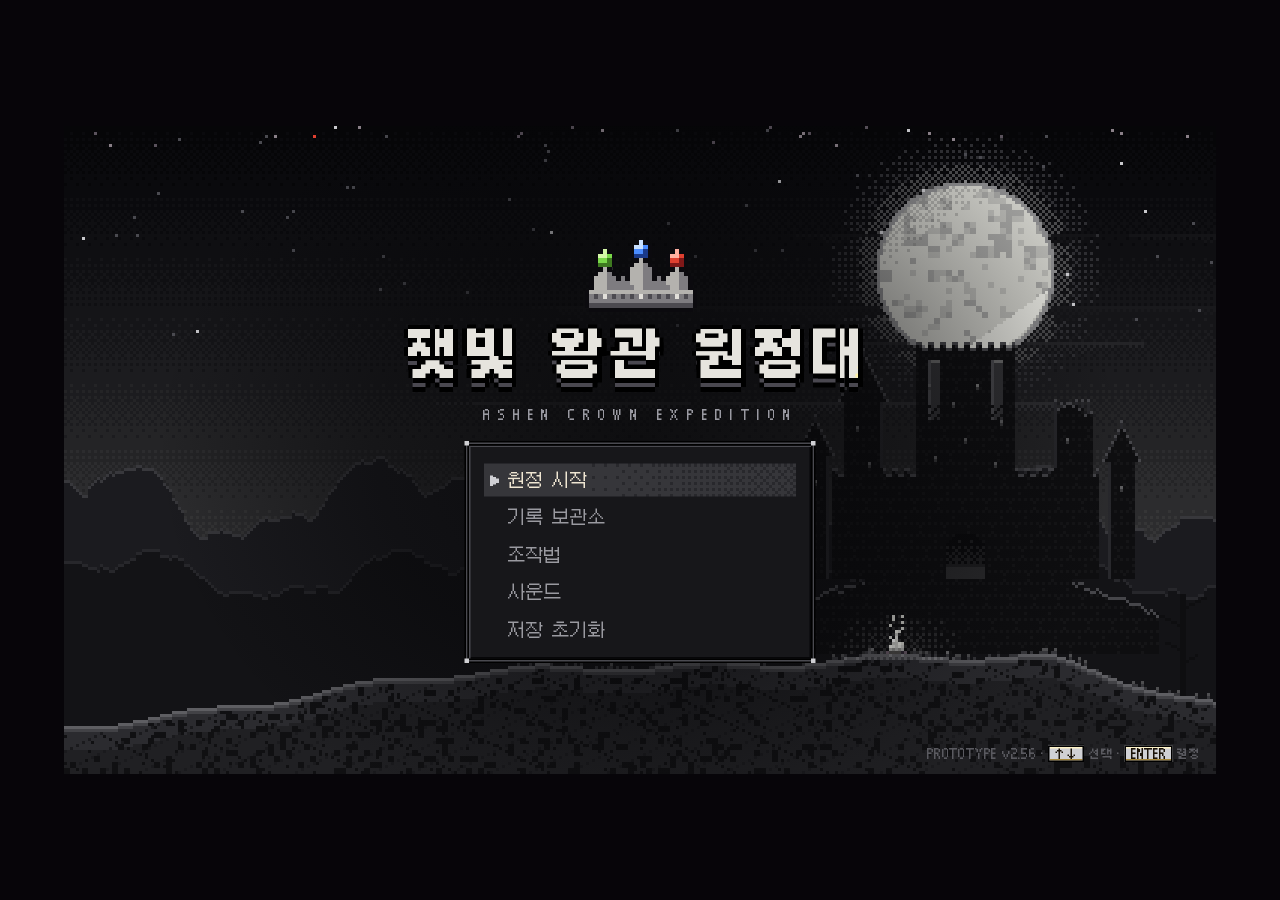
==== commit 7eb42d3c: "Add files via upload" ====
--- a/index.html
+++ b/index.html
@@ -945,6 +945,7 @@
 <script src="js/33_well2.js"></script>
 <script src="js/34_px1.js"></script>
 <script src="js/35_rollword.js"></script>
+<script src="js/35b_cult_as.js"></script>
 <script src="js/36_ruin.js"></script>
 <script src="js/37_bossdeath.js"></script>
 <script src="js/38_deathpx.js"></script>
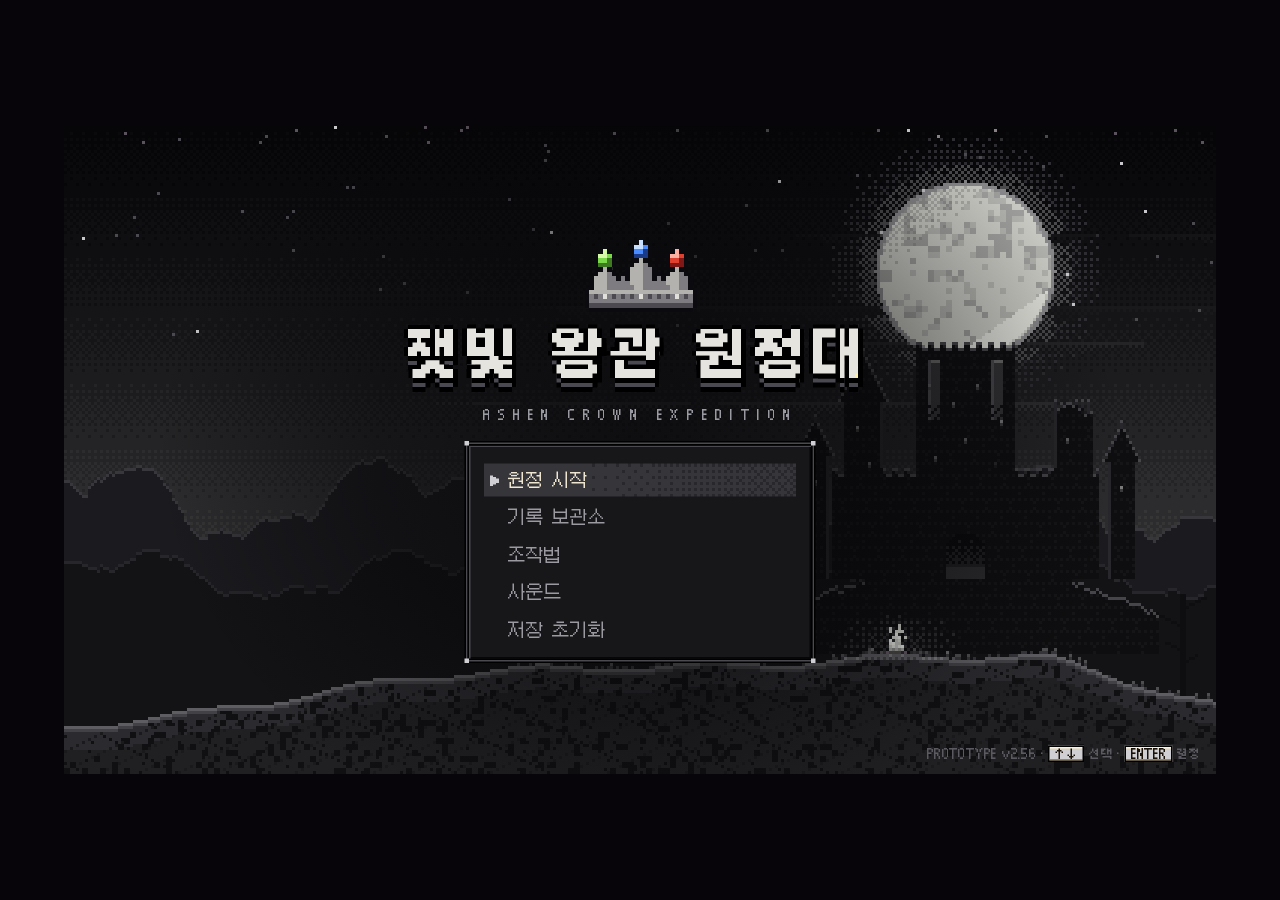
==== commit 802ed783: "Add files via upload" ====
--- a/index.html
+++ b/index.html
@@ -56,7 +56,7 @@
   #party, #phase { transition: opacity .15s; }
   #party { left: 8px; top: 8px; width: 140px; box-sizing: border-box; display: flex; flex-direction: column; gap: 6px; }
   /* v2.35 색 되찾기 팔레트 — 캐릭터 패널 아래 따로, 막대마다 픽셀 장식 틀 */
-  #p1pal { display: flex; flex-direction: row; justify-content: space-between; gap: 4px; padding: 5px 7px; } /* v2.35 다른 패널과 같은 .pf.glass 틀 · v2.51 이름과 개수만 한 줄 */
+  #p1pal { display: flex; flex-direction: row; justify-content: space-around; gap: 4px; padding: 5px 7px; } /* v3.25 이름 없이 색 기호 + 개수 (이름 · 설명은 마우스를 올리면) */ /* v2.35 다른 패널과 같은 .pf.glass 틀 · v2.51 이름과 개수만 한 줄 */
   #p1pal:empty { display: none; }
   .palRow { display: flex; flex-direction: row; align-items: center; gap: 3px; pointer-events: auto; cursor: default; }
   .palRow .pTopL, .palRow .pBot { display: flex; align-items: center; gap: 4px; }
@@ -350,6 +350,13 @@
   .engC::after { content: ''; position: absolute; left: 10px; right: 10px; bottom: 6px; height: 2px; background: repeating-linear-gradient(90deg, var(--ec) 0 6px, transparent 6px 8px, var(--ec) 8px 10px, transparent 10px 16px); opacity: .45; }
   .engC .engSeal { display: block; width: 64px; height: 64px; margin: 4px auto 8px; }
   .engC .engSeal img { display: block; width: 64px; height: 64px; image-rendering: pixelated; }
+  .engC .engHue { display: block; font-size: 11px; color: var(--ec); letter-spacing: 1px; margin-bottom: 2px; } /* v3.25 빛의 방 */
+  .engC .engCost { display: flex; align-items: center; justify-content: center; gap: 4px; margin-top: 6px; font-size: 13px; color: #f0e8d8; }
+  .engC .engCost img { width: 18px; height: 18px; image-rendering: pixelated; }
+  .engC.poor { opacity: .45; cursor: not-allowed; } .engC.poor .engCost { color: #ff7a6a; }
+  .engC.none { opacity: .35; cursor: default; }
+  .shrineLeave { display: block; margin: 14px auto 0; padding: 6px 18px; background: #231f29; color: #bfb8c8; border: 2px solid #3a3444; font: inherit; font-size: 12px; cursor: pointer; }
+  .shrineLeave:hover { color: #fff; border-color: #6a6474; }
   .engC b { color: var(--ec); font-size: 13px; text-shadow: 0 2px 0 #000; margin-bottom: 4px; }
   .engC .engD { display: block; word-break: keep-all; font-size: 11px; line-height: 15px; color: #bfb8c8; min-height: 45px; }
   .engC .key { display: inline-block; margin-top: 6px; }
@@ -960,5 +967,15 @@
 <script src="js/47_awk.js"></script>
 <script src="js/48_moon.js"></script>
 <script src="js/49_pups.js"></script>
+<script src="js/50_swap.js"></script>
+<script src="js/51_shrine.js"></script>
+<script src="js/52_bloodaltar.js"></script>
+<script src="js/53_pathclear.js"></script>
+<script src="js/54_out2.js"></script>
+<script src="js/55_out3.js"></script>
+<script src="js/56_orc3.js"></script>
+<script src="js/57_out4.js"></script>
+<script src="js/58_walldeco.js"></script>
+<script src="js/59_pillars.js"></script>
 </body>
 </html>
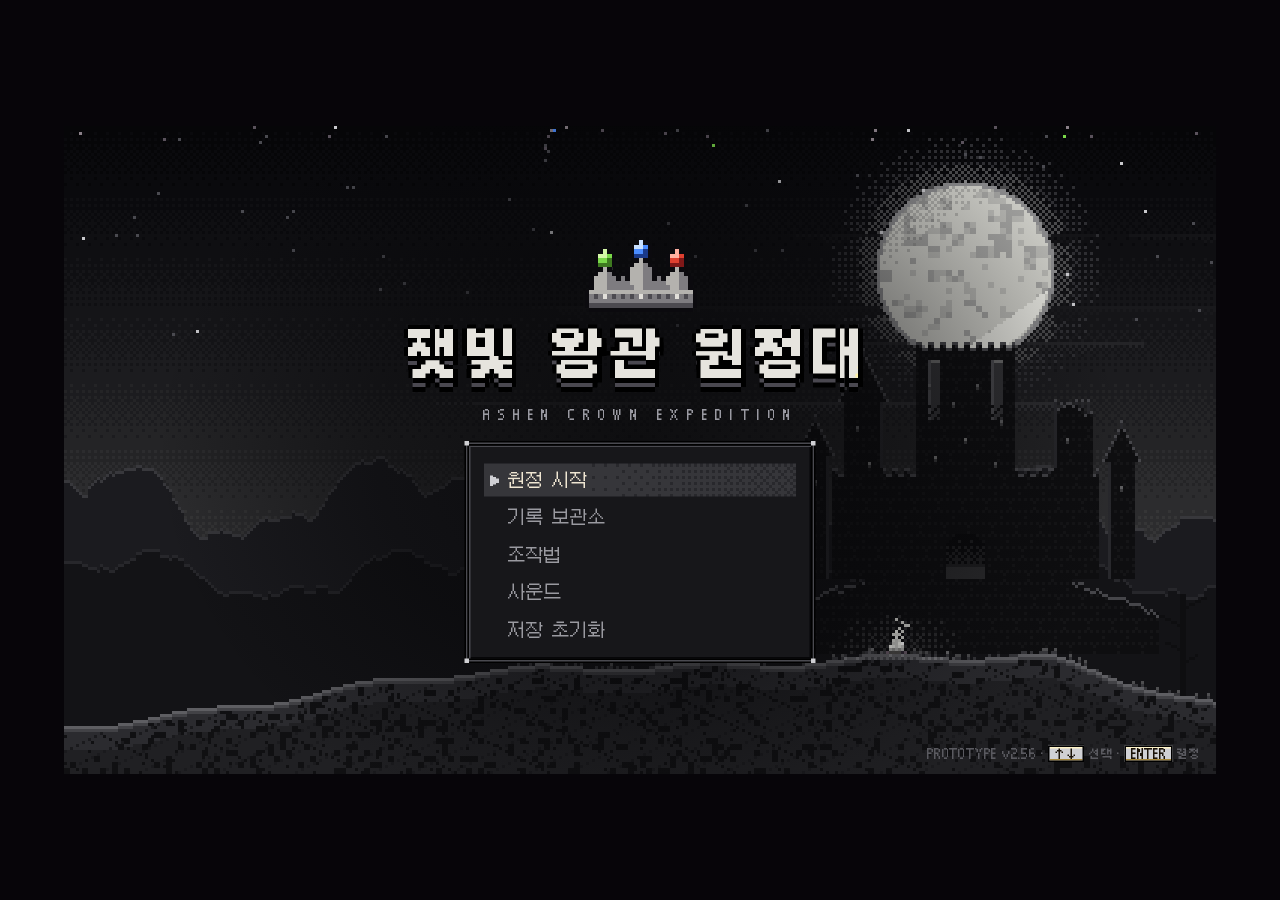
==== commit b71b06a2: "Add files via upload" ====
--- a/index.html
+++ b/index.html
@@ -977,5 +977,17 @@
 <script src="js/57_out4.js"></script>
 <script src="js/58_walldeco.js"></script>
 <script src="js/59_pillars.js"></script>
+<script src="js/61_gsemi.js"></script>
+<script src="js/62_gcatapult.js"></script>
+<script src="js/63_gballista.js"></script>
+<script src="js/64_crewnav.js"></script>
+<script src="js/65_ghell.js"></script>
+<script src="js/67_judge.js"></script>
+<script src="js/68_ashgrip.js"></script>
+<script src="js/69_grabpose.js"></script>
+<script src="js/70_loading.js"></script>
+<script src="js/71_informant.js"></script>
+<script src="js/72_cinema.js"></script>
+<!-- v3.37 성벽 공격 구멍 뺌 (사용자 결정: 난잡함) · 파일 js/66_wallholes.js 는 남겨 둠 -->
 </body>
 </html>
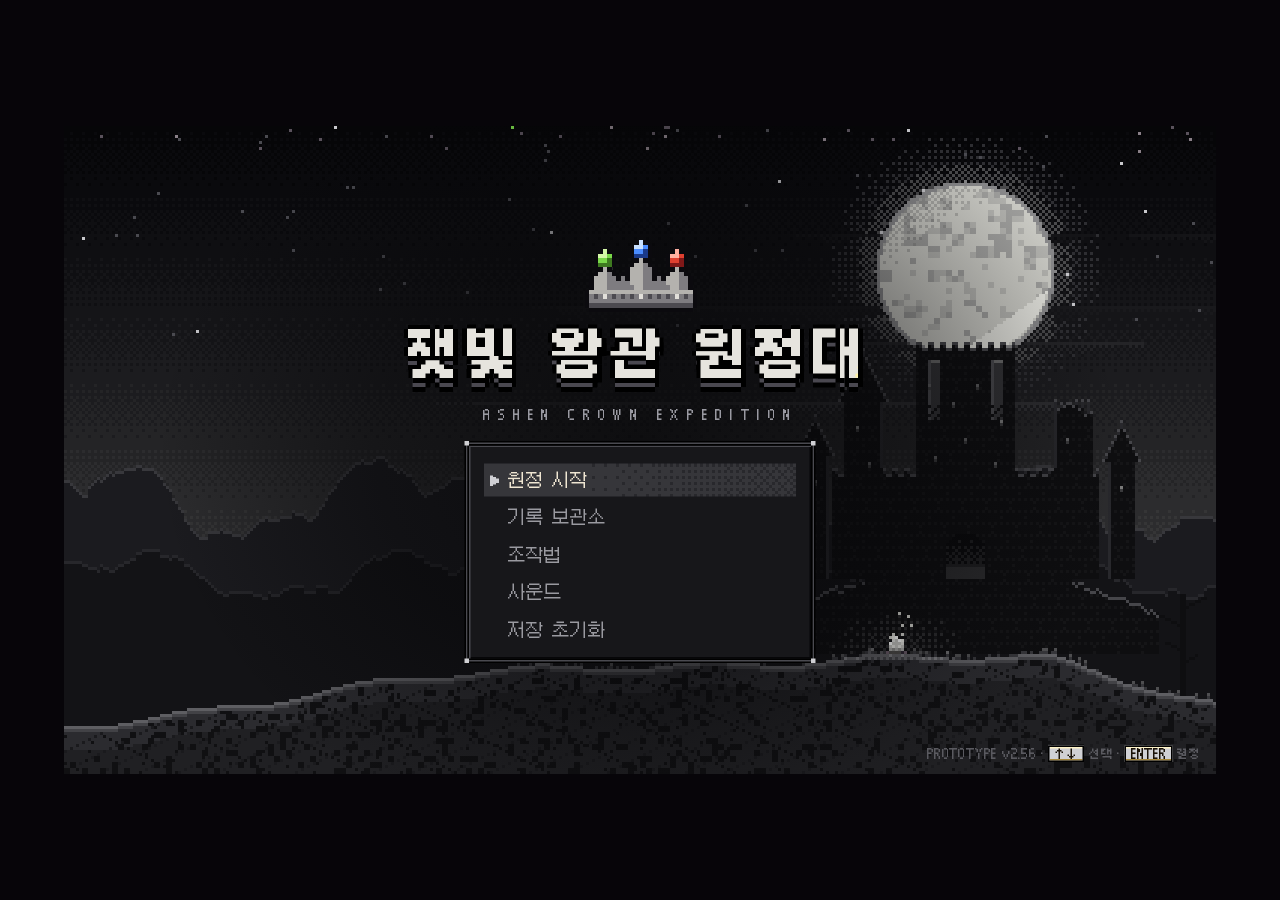
==== commit cf5b02f9: "Add files via upload" ====
--- a/index.html
+++ b/index.html
@@ -988,6 +988,7 @@
 <script src="js/70_loading.js"></script>
 <script src="js/71_informant.js"></script>
 <script src="js/72_cinema.js"></script>
+<script src="js/73_baldor_free.js"></script>
 <!-- v3.37 성벽 공격 구멍 뺌 (사용자 결정: 난잡함) · 파일 js/66_wallholes.js 는 남겨 둠 -->
 </body>
 </html>
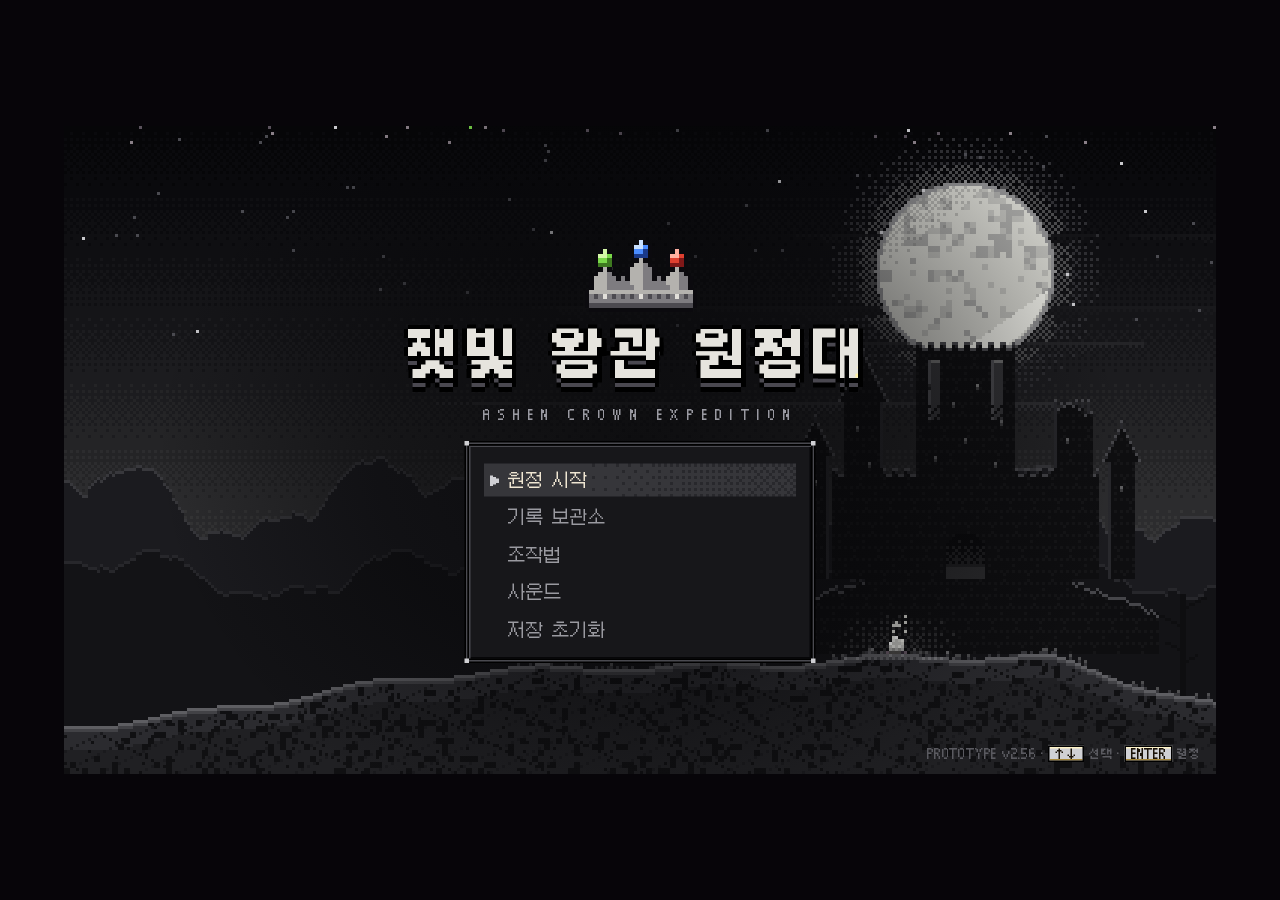
==== commit 213d8b05: "Add files via upload" ====
--- a/index.html
+++ b/index.html
@@ -355,8 +355,7 @@
   .engC .engCost img { width: 18px; height: 18px; image-rendering: pixelated; }
   .engC.poor { opacity: .45; cursor: not-allowed; } .engC.poor .engCost { color: #ff7a6a; }
   .engC.none { opacity: .35; cursor: default; }
-  .shrineLeave { display: block; margin: 14px auto 0; padding: 6px 18px; background: #231f29; color: #bfb8c8; border: 2px solid #3a3444; font: inherit; font-size: 12px; cursor: pointer; }
-  .shrineLeave:hover { color: #fff; border-color: #6a6474; }
+  .shrineLeave { display: block; margin: 14px auto 0; } /* v3.53 다른 시설과 같은 pbtn 단추 (닫기 + ESC 키캡) */
   .engC b { color: var(--ec); font-size: 13px; text-shadow: 0 2px 0 #000; margin-bottom: 4px; }
   .engC .engD { display: block; word-break: keep-all; font-size: 11px; line-height: 15px; color: #bfb8c8; min-height: 45px; }
   .engC .key { display: inline-block; margin-top: 6px; }
@@ -757,7 +756,7 @@
         </div>
         <div class="row" style="justify-content:space-between">
           <div class="row fgAct" style="margin:0" id="fgEqRow"></div>
-          <button class="pbtn" id="fgClose">돌아가기 <span class="key kc">ESC</span></button>
+          <button class="pbtn" id="fgClose">닫기 <span class="key kc">ESC</span></button>
         </div>
       </div>
     </div>
@@ -778,7 +777,7 @@
         <p class="exSay" id="denSay"></p>
         <div class="choices" id="denCh"></div>
         <p class="exMsg" id="denMsg"></p>
-        <div class="row" style="justify-content:space-between;align-items:center"><span class="f7" style="color:var(--quiet)">개다래나무 가지 칩은 2스테이지를 벗어나면 모두 사라집니다.</span><button class="pbtn" id="denClose">돌아가기 <span class="key kc">ESC</span></button></div>
+        <div class="row" style="justify-content:space-between;align-items:center"><span class="f7" style="color:var(--quiet)">개다래나무 가지 칩은 2스테이지를 벗어나면 모두 사라집니다.</span><button class="pbtn" id="denClose">닫기 <span class="key kc">ESC</span></button></div>
       </div>
     </div>
 
@@ -989,6 +988,11 @@
 <script src="js/71_informant.js"></script>
 <script src="js/72_cinema.js"></script>
 <script src="js/73_baldor_free.js"></script>
+<script src="js/74_notebook.js"></script>
+<script src="js/75_cultboss.js"></script>
+<script src="js/76_weaktele.js"></script>
+<script src="js/77_clue.js"></script>
+<script src="js/78_keyfx.js"></script>
 <!-- v3.37 성벽 공격 구멍 뺌 (사용자 결정: 난잡함) · 파일 js/66_wallholes.js 는 남겨 둠 -->
 </body>
 </html>
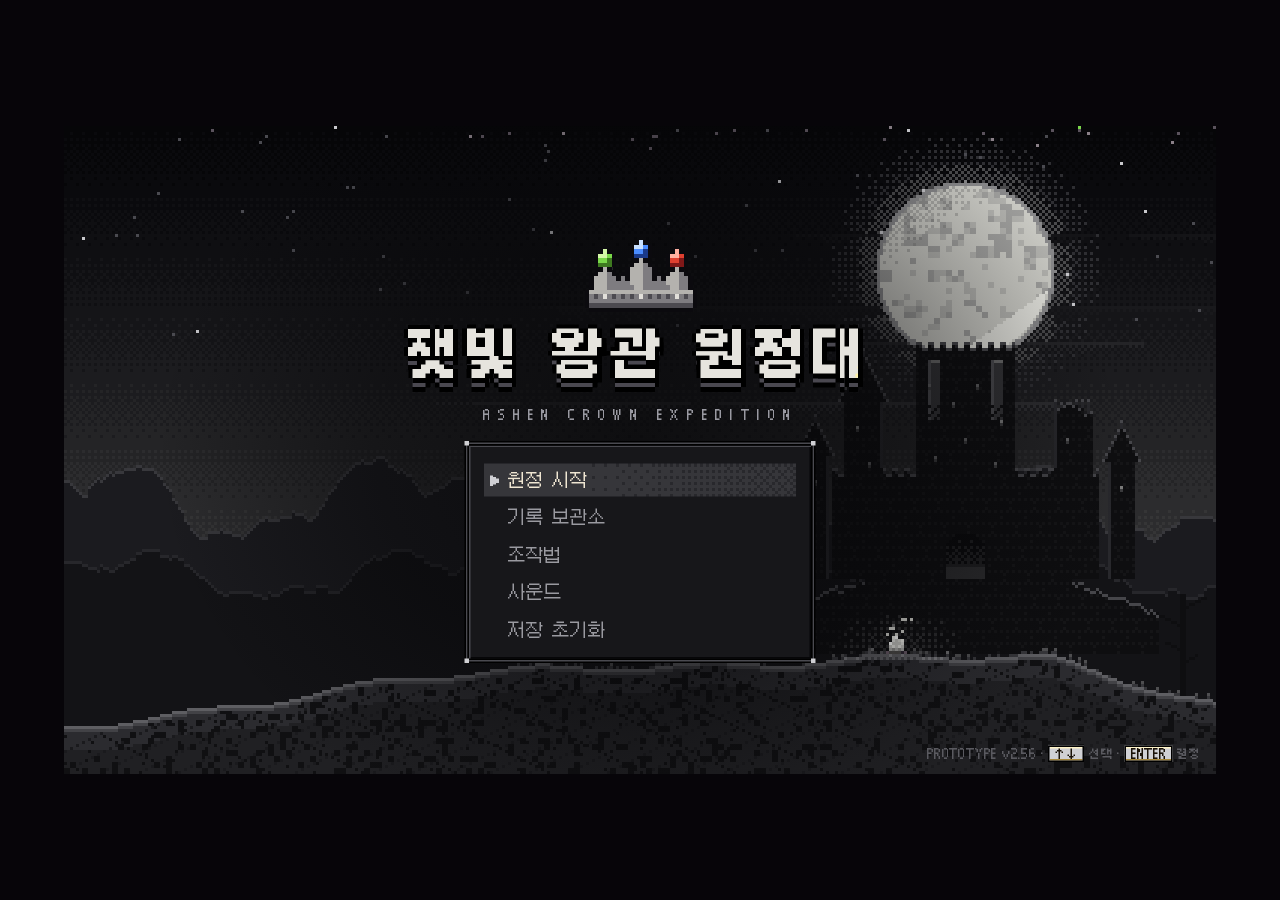
==== commit e6d9237d: "Add files via upload" ====
--- a/index.html
+++ b/index.html
@@ -993,6 +993,8 @@
 <script src="js/76_weaktele.js"></script>
 <script src="js/77_clue.js"></script>
 <script src="js/78_keyfx.js"></script>
+<script src="js/79_invdrag.js"></script>
+<script src="js/80_firefx.js"></script>
 <!-- v3.37 성벽 공격 구멍 뺌 (사용자 결정: 난잡함) · 파일 js/66_wallholes.js 는 남겨 둠 -->
 </body>
 </html>
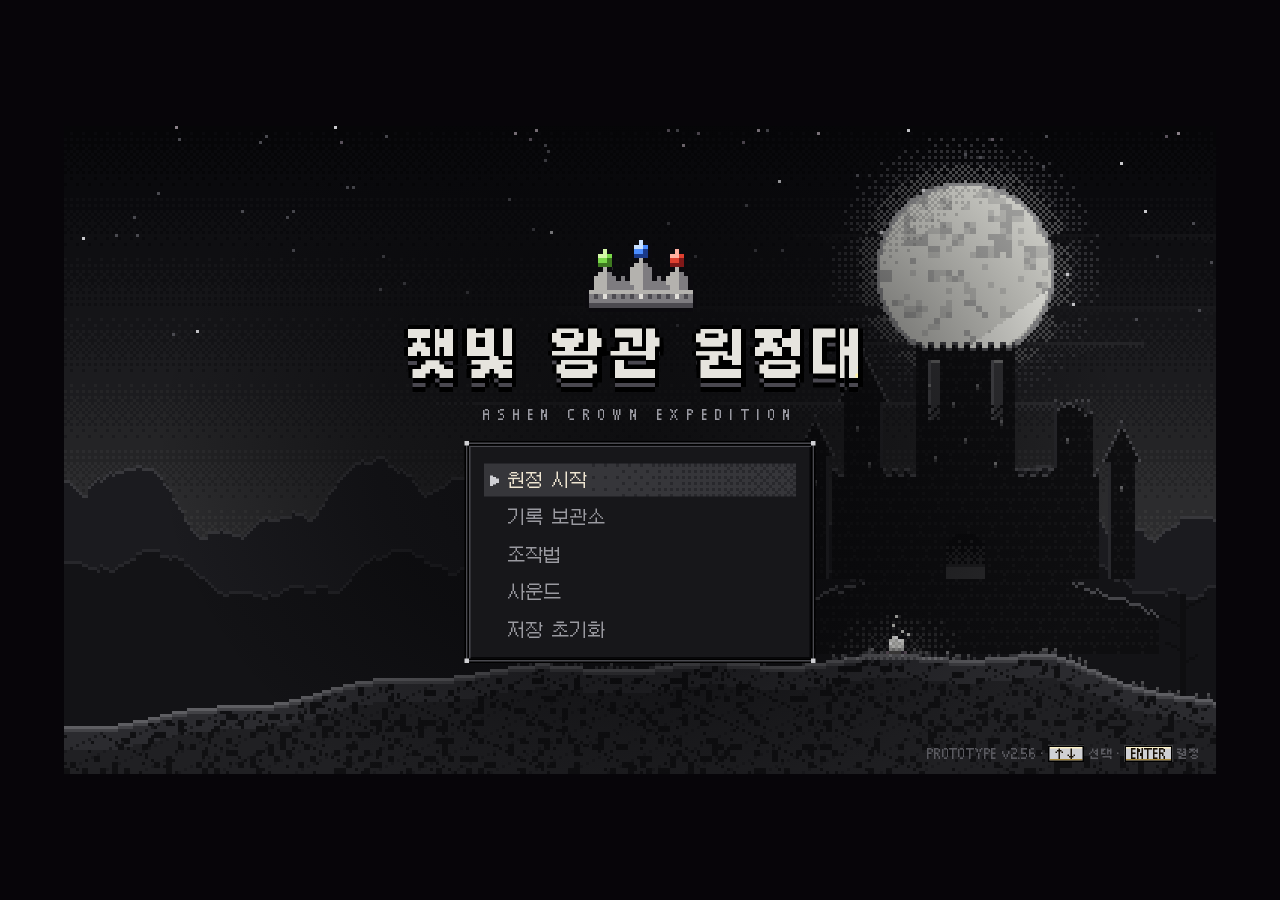
==== commit 725be5c7: "Add files via upload" ====
--- a/index.html
+++ b/index.html
@@ -350,7 +350,7 @@
   .engC::after { content: ''; position: absolute; left: 10px; right: 10px; bottom: 6px; height: 2px; background: repeating-linear-gradient(90deg, var(--ec) 0 6px, transparent 6px 8px, var(--ec) 8px 10px, transparent 10px 16px); opacity: .45; }
   .engC .engSeal { display: block; width: 64px; height: 64px; margin: 4px auto 8px; }
   .engC .engSeal img { display: block; width: 64px; height: 64px; image-rendering: pixelated; }
-  .engC .engHue { display: block; font-size: 11px; color: var(--ec); letter-spacing: 1px; margin-bottom: 2px; } /* v3.25 빛의 방 */
+  .engC .engHue { display: block; font-size: 11px; color: var(--ec); letter-spacing: 1px; margin-bottom: 2px; } /* v3.25 빛의 샘 */
   .engC .engCost { display: flex; align-items: center; justify-content: center; gap: 4px; margin-top: 6px; font-size: 13px; color: #f0e8d8; }
   .engC .engCost img { width: 18px; height: 18px; image-rendering: pixelated; }
   .engC.poor { opacity: .45; cursor: not-allowed; } .engC.poor .engCost { color: #ff7a6a; }
@@ -749,7 +749,7 @@
           <h2 id="fgTitle">대장간 — 강화</h2>
           <div class="fgMoney"><span>골드 <b id="fgGold">0</b></span><span>철광석 조각 <b id="fgIron">0</b></span><span>정령의 결정 <b id="fgCrystal">0</b></span></div>
         </div>
-        <div class="fgTabs" id="fgTabs"><span class="f7" style="color:var(--quiet)">장착 기준</span><button class="pbtn" data-cls="knight">기사</button><button class="pbtn" data-cls="ranger">어세신</button><button class="pbtn" data-cls="mage">마법사</button><button class="pbtn" data-cls="priest">사제</button><button class="pbtn" data-cls="gunner">거너</button></div>
+        <div class="fgTabs" id="fgTabs"><span class="f7" style="color:var(--quiet)">장착 기준</span><button class="pbtn" data-cls="knight">기사</button><button class="pbtn" data-cls="ranger">암살자</button><button class="pbtn" data-cls="mage">마법사</button><button class="pbtn" data-cls="priest">사제</button><button class="pbtn" data-cls="gunner">거너</button></div>
         <div class="fgBody">
           <div class="fgList" id="fgList"></div>
           <div class="fgDetail" id="fgDetail"></div>
@@ -909,92 +909,22 @@
 <script src="music.js"></script>
 <!-- 게임 코드: js/ 폴더를 번호 순서대로 불러온다 (순서 중요 — 앞 파일의 함수·상수를 뒤 파일이 쓴다. 새 파일은 번호 사이에 끼워 넣기) -->
 <iframe id="denGame" title="미니게임"></iframe>
-<script src="js/01_core.js"></script>
-<script src="js/02_weapons.js"></script>
-<script src="js/03_state.js"></script>
-<script src="js/04_monsters.js"></script>
-<script src="js/05_dungeon.js"></script>
-<script src="js/06_rooms_decor.js"></script>
-<script src="js/07_worldmap.js"></script>
-<script src="js/08_enemies.js"></script>
-<script src="js/09_skills.js"></script>
-<script src="js/10_player.js"></script>
-<script src="js/11_altar_forge.js"></script>
-<script src="js/11b_ending.js"></script>
-<script src="js/11c_home.js"></script>
-<script src="js/11f_archive.js"></script>
-<script src="js/11g_bistro.js"></script>
-<script src="js/11h_den.js"></script>
-<script src="js/11d_truth.js"></script>
-<script src="js/12_chapter3.js"></script>
-<script src="js/13_update_render.js"></script>
-<script src="js/14_rig.js"></script>
-<script src="js/15_lighting_title.js"></script>
-<script src="js/16_ui.js"></script>
-<script src="js/17_main.js"></script>
-<script src="js/18_scenery.js"></script>
-<script src="js/19_scenery34.js"></script>
-<script src="js/11e_truth3.js"></script>
-<script src="js/20_occupancy.js"></script>
-<script src="js/21_ash4.js"></script>
-<script src="js/22_house4.js"></script>
-<script src="js/23_sr4.js"></script>
-<script src="js/24_wall4.js"></script>
-<script src="js/25_habi_ult.js"></script>
-<script src="js/26_casings.js"></script>
-<script src="js/27_bounty.js"></script>
-<script src="js/28_den_relics.js"></script>
-<script src="js/29_ruin1.js"></script>
-<script src="js/30_keep2.js"></script>
-<script src="js/31_camp3.js"></script>
-<script src="js/32_town4.js"></script>
-<script src="js/33_well2.js"></script>
-<script src="js/34_px1.js"></script>
-<script src="js/35_rollword.js"></script>
-<script src="js/35b_cult_as.js"></script>
-<script src="js/36_ruin.js"></script>
-<script src="js/37_bossdeath.js"></script>
-<script src="js/38_deathpx.js"></script>
-<script src="js/39_altarwind.js"></script>
-<script src="js/40_road4.js"></script>
-<script src="js/41_krs.js"></script>
-<script src="js/42_ars.js"></script>
-<script src="js/43_grs.js"></script>
-<script src="js/44_mrs.js"></script>
-<script src="js/45_prs.js"></script>
-<script src="js/46_icons.js"></script>
-<script src="js/47_awk.js"></script>
-<script src="js/48_moon.js"></script>
-<script src="js/49_pups.js"></script>
-<script src="js/50_swap.js"></script>
-<script src="js/51_shrine.js"></script>
-<script src="js/52_bloodaltar.js"></script>
-<script src="js/53_pathclear.js"></script>
-<script src="js/54_out2.js"></script>
-<script src="js/55_out3.js"></script>
-<script src="js/56_orc3.js"></script>
-<script src="js/57_out4.js"></script>
-<script src="js/58_walldeco.js"></script>
-<script src="js/59_pillars.js"></script>
-<script src="js/61_gsemi.js"></script>
-<script src="js/62_gcatapult.js"></script>
-<script src="js/63_gballista.js"></script>
-<script src="js/64_crewnav.js"></script>
-<script src="js/65_ghell.js"></script>
-<script src="js/67_judge.js"></script>
-<script src="js/68_ashgrip.js"></script>
-<script src="js/69_grabpose.js"></script>
-<script src="js/70_loading.js"></script>
-<script src="js/71_informant.js"></script>
-<script src="js/72_cinema.js"></script>
-<script src="js/73_baldor_free.js"></script>
-<script src="js/74_notebook.js"></script>
-<script src="js/75_cultboss.js"></script>
-<script src="js/76_weaktele.js"></script>
-<script src="js/77_clue.js"></script>
-<script src="js/78_keyfx.js"></script>
-<script src="js/79_invdrag.js"></script>
-<script src="js/80_firefx.js"></script>
+<script src="js/core.js"></script>
+<script src="js/world.js"></script>
+<script src="js/combat.js"></script>
+<script src="js/town.js"></script>
+<script src="js/frame.js"></script>
+<script src="js/stage_props.js"></script>
+<script src="js/bounty.js"></script>
+<script src="js/stage_maps.js"></script>
+<script src="js/cult_ruin.js"></script>
+<script src="js/death_fx.js"></script>
+<script src="js/class_skills.js"></script>
+<script src="js/rooms_extra.js"></script>
+<script src="js/siege.js"></script>
+<script src="js/story_ui.js"></script>
+<script src="js/cultboss.js"></script>
+<script src="js/misc_fx.js"></script>
 <!-- v3.37 성벽 공격 구멍 뺌 (사용자 결정: 난잡함) · 파일 js/66_wallholes.js 는 남겨 둠 -->
 </body>
 </html>
